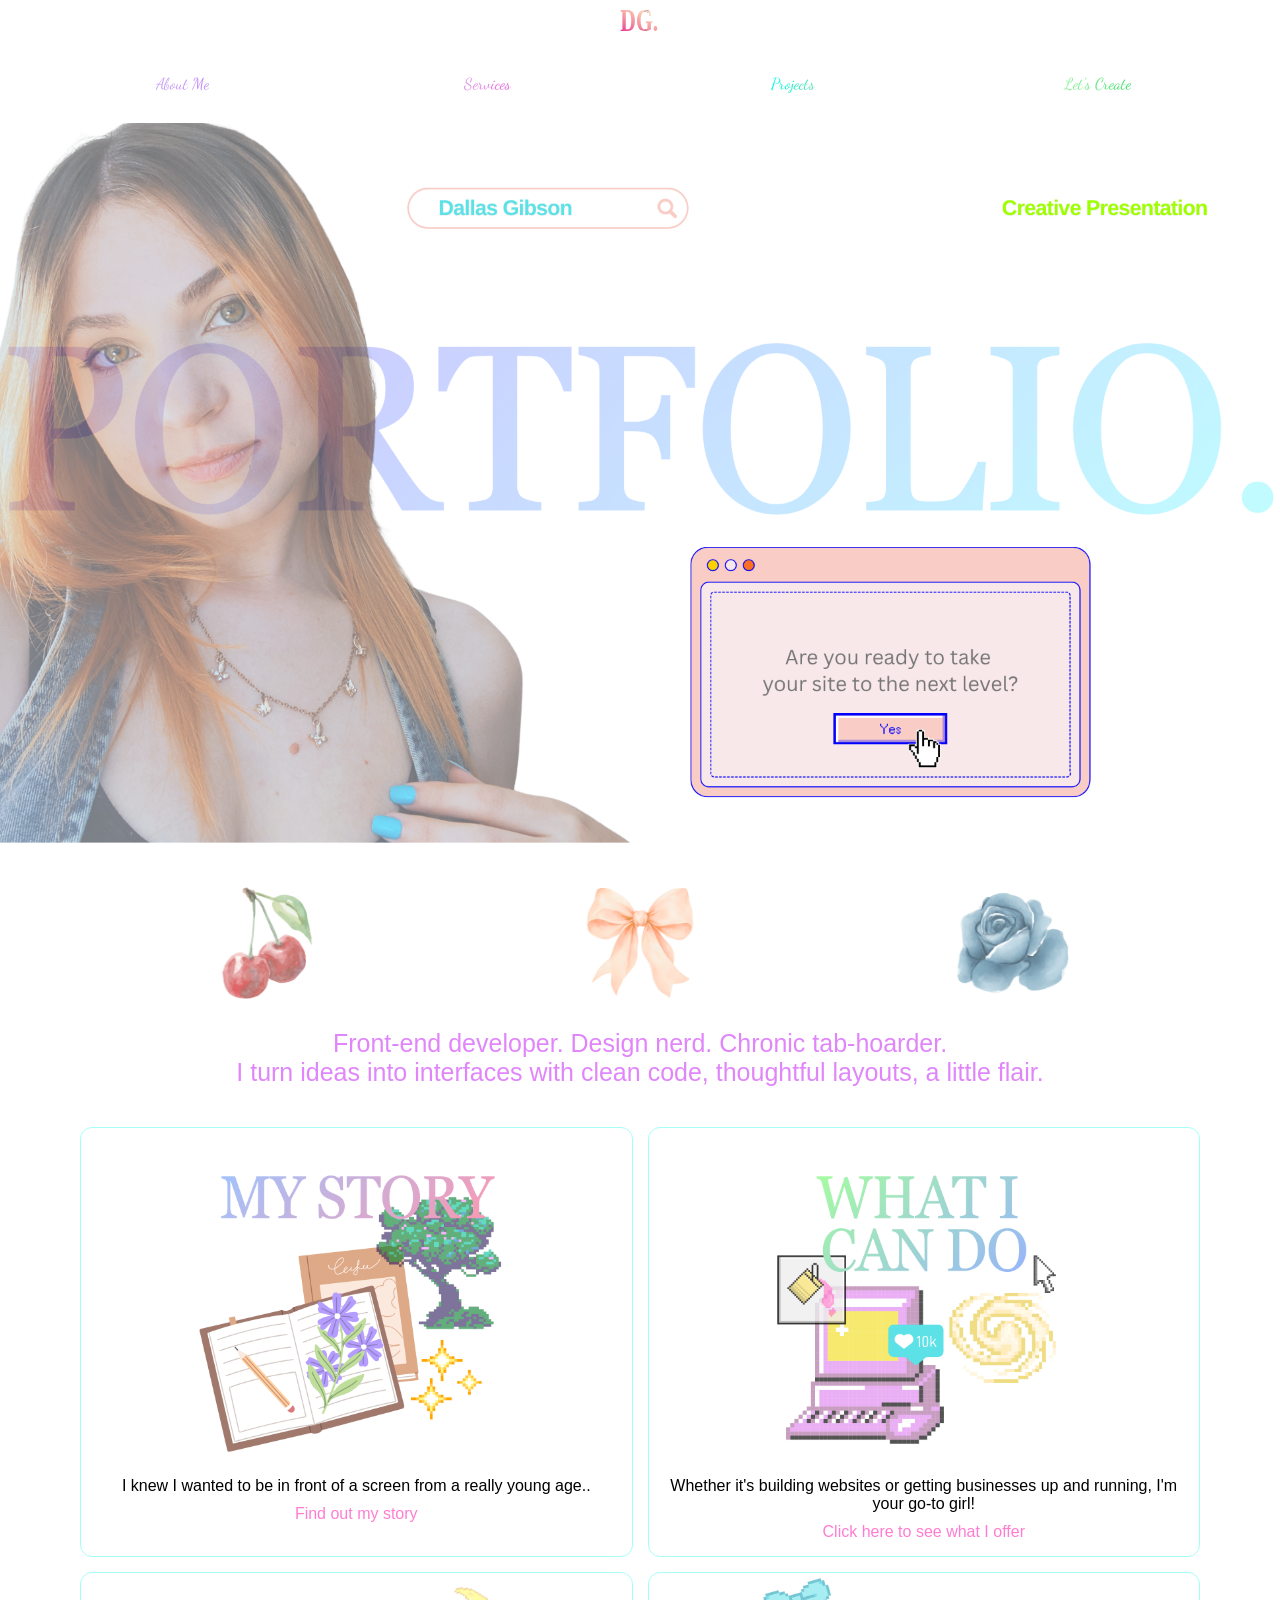
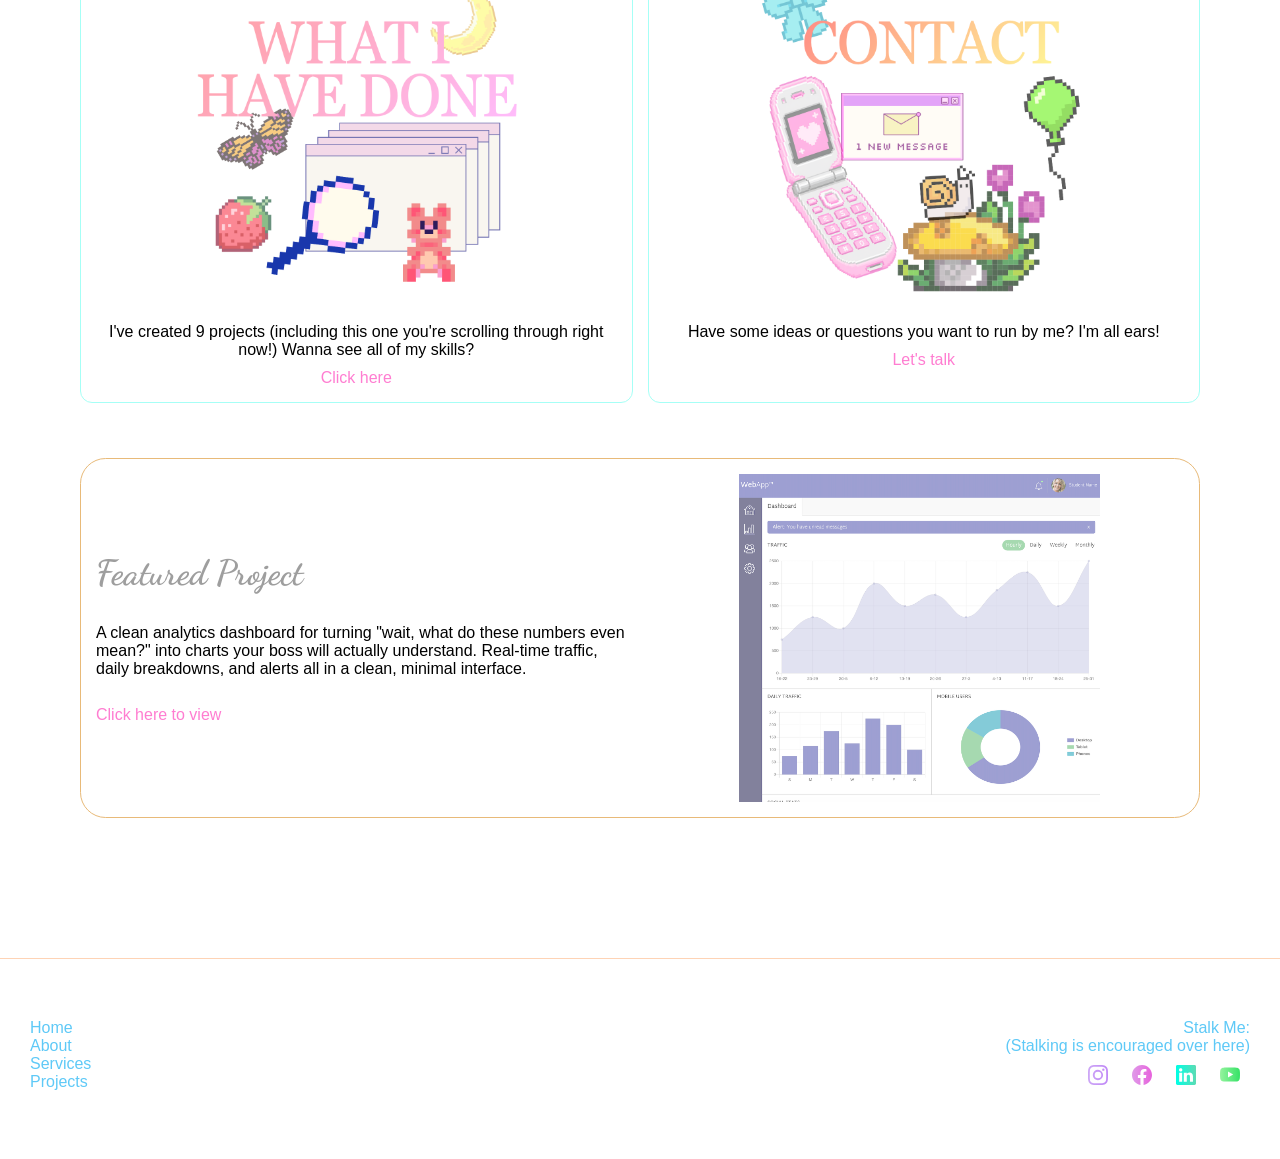
==== index.html @ fd7045f1 "Put footer tags inside body tags." ====
<!-- Website URL: https://dallyq.github.io/ -->


<!DOCTYPE html>
<html lang="en">
<head>
    <meta charset="UTF-8">
    <meta name="viewport" content="width=device-width, initial-scale=1.0">
    <link rel="stylesheet" href="css/styles.css">
    <style>
        @import url('https://fonts.googleapis.com/css2?family=Dancing+Script:wght@400..700&display=swap');
    </style>
    <title>Dally's Portfolio</title>
</head>

<body>
    <header>
        <div class="grid-container">
            <a href="/"><img src="images/DGlogo.svg" class="svg" height="40" alt="DG Logo"></a>
        </div>
        <nav>
            <ul>
                <li><a href="about.html" class="about navli">About Me</a></li>
                <li><a href="services.html" class="services navli">Services</a></li>
                <li><a href="projects.html" class="projects navli">Projects</a></li>
                <li><a href="contact.html" class="create">Let's Create</a></li>
            </ul>
        </nav>

        <img class="main-img" src="images/hero.png" alt="Hero image is of Dallas and large, bold letters saying 'Portfolio' with a fun and vintage early 2000s aesthetic.">
    </header>

    <div class="bio">
        <img class="cherries" src="images/cherries.png" alt="Pastel hand drawn image of cherries with leaf">
        <img class="bow" src="images/bow.png" alt="Pastel hand drawn orange bow tied">
        <img class="rose" src="images/rose.png" alt="Pastel hand drawn blue rose">
        <p class="bio-text">Front-end developer. Design nerd. Chronic tab-hoarder. 
            <br>I turn ideas into interfaces with clean code, thoughtful layouts, a little flair.</p>
    </div>

    <div class="homepage"> 

        <div class="my-story">
            <img src="images/story.png" alt="'My story' in bold letters with an open journal, pixelated tree and sparkles.">
            <p>I knew I wanted to be in front of a screen from a really young age..
            <br>
            <a href="about.html">Find out my story</a></p>
        </div>

        <div class="what-i-do">
            <img src="images/offers.png" alt="'What I can do' in bold letters with a vintage pink desktop computer with galaxy swirl.">
            <p>Whether it's building websites or getting businesses up and running, I'm your go-to girl! 
            <br>
            <a href="services.html">Click here to see what I offer</a></p>
        </div>

        <div class="what-i-did">
            <img src="images/assignments.png" alt="'What I have done' in bold letters with a butterfly, strawberry, teddybear, moon and magnifying glass creating a pastel aesthetic.">
            <p>I've created 9 projects (including this one you're scrolling through right now!) Wanna see all of my skills?
            <br>
            <a href="projects.html">Click here</a></p>
        </div>

        <div class="contact-me">
            <img src="images/chat.png" alt="'Contact' in bold letters with a Y2K cellphone, snail on a mushroom, blue bow and green balloon.">
            <p>Have some ideas or questions you want to run by me? I'm all ears!
            <br>
            <a href="contact.html">Let's talk</a></p>
        </div>

        <div class="featured">
            <h2>Featured Project</h2>
            <img src="images/seventh.png" alt="Screenshot of seventh project which represents a dashboard.">
            <p>A clean analytics dashboard for turning "wait, what do these numbers 
                even mean?" into charts your boss will actually understand. Real-time 
                traffic, daily breakdowns, and alerts all in a clean, minimal interface.
            <br>
            <br>
            <a href="https://dallyq.github.io/web_app_dashboard_p7/">Click here to view</a></p>
        </div>

    </div>

    <script src="js/script.js"></script>

<footer>
    <div class="bottom-left">
        <p><a href="/">Home</a></p>
        <p><a href="/about.html">About</a></p>
        <p><a href="/services.html">Services</a></p>
        <p><a href="/projects.html">Projects</a></p>
    </div>

    <div class="bottom-right">
        <p>Stalk Me:</p>
    <p>(Stalking is encouraged over here)</p>
    <a href="https://www.instagram.com/dallygibson" target="_blank">
        <svg xmlns="http://www.w3.org/2000/svg" width="20" height="20" class="bi bi-instagram" viewBox="0 0 16 16">
            <defs>
                <linearGradient id="instaGradient" x1="0%" y1="0%" x2="100%" y2="0%">
                    <stop offset="0%" stop-color="#cda7f6" />
                    <stop offset="100%" stop-color="#c088f7" />
                </linearGradient>
            </defs>
            <path fill="url(#instaGradient)" d="M8 0C5.829 0 5.556.01 4.703.048 3.85.088 3.269.222 2.76.42a3.9 3.9 0 0 0-1.417.923A3.9 3.9 0 0 0 .42 2.76C.222 3.268.087 3.85.048 4.7.01 5.555 0 5.827 0 8.001c0 2.172.01 2.444.048 3.297.04.852.174 1.433.372 1.942.205.526.478.972.923 1.417.444.445.89.719 1.416.923.51.198 1.09.333 1.942.372C5.555 15.99 5.827 16 8 16s2.444-.01 3.298-.048c.851-.04 1.434-.174 1.943-.372a3.9 3.9 0 0 0 1.416-.923c.445-.445.718-.891.923-1.417.197-.509.332-1.09.372-1.942C15.99 10.445 16 10.173 16 8s-.01-2.445-.048-3.299c-.04-.851-.175-1.433-.372-1.941a3.9 3.9 0 0 0-.923-1.417A3.9 3.9 0 0 0 13.24.42c-.51-.198-1.092-.333-1.943-.372C10.443.01 10.172 0 7.998 0zm-.717 1.442h.718c2.136 0 2.389.007 3.232.046.78.035 1.204.166 1.486.275.373.145.64.319.92.599s.453.546.598.92c.11.281.24.705.275 1.485.039.843.047 1.096.047 3.231s-.008 2.389-.047 3.232c-.035.78-.166 1.203-.275 1.485a2.5 2.5 0 0 1-.599.919c-.28.28-.546.453-.92.598-.28.11-.704.24-1.485.276-.843.038-1.096.047-3.232.047s-2.39-.009-3.233-.047c-.78-.036-1.203-.166-1.485-.276a2.5 2.5 0 0 1-.92-.598 2.5 2.5 0 0 1-.6-.92c-.109-.281-.24-.705-.275-1.485-.038-.843-.046-1.096-.046-3.233s.008-2.388.046-3.231c.036-.78.166-1.204.276-1.486.145-.373.319-.64.599-.92s.546-.453.92-.598c.282-.11.705-.24 1.485-.276.738-.034 1.024-.044 2.515-.045zm4.988 1.328a.96.96 0 1 0 0 1.92.96.96 0 0 0 0-1.92m-4.27 1.122a4.109 4.109 0 1 0 0 8.217 4.109 4.109 0 0 0 0-8.217m0 1.441a2.667 2.667 0 1 1 0 5.334 2.667 2.667 0 0 1 0-5.334"/>
        </svg>
    </a>
    <a href="https://www.facebook.com/dallygibson8/" target="_blank">
        <svg xmlns="http://www.w3.org/2000/svg" width="20" height="20" class="bi bi-facebook" viewBox="0 0 16 16">
            <defs>
                <linearGradient id="fbGradient" x1="0%" y1="0%" x2="100%" y2="0%">
                    <stop offset="0%" stop-color="#df9be9" />
                    <stop offset="100%" stop-color="#e762dc" />
                </linearGradient>
            </defs>
            <path fill="url(#fbGradient)" d="M16 8.049c0-4.446-3.582-8.05-8-8.05C3.58 0-.002 3.603-.002 8.05c0 4.017 2.926 7.347 6.75 7.951v-5.625h-2.03V8.05H6.75V6.275c0-2.017 1.195-3.131 3.022-3.131.876 0 1.791.157 1.791.157v1.98h-1.009c-.993 0-1.303.621-1.303 1.258v1.51h2.218l-.354 2.326H9.25V16c3.824-.604 6.75-3.934 6.75-7.951"/>
        </svg>
    </a>
    <a href="https://www.linkedin.com/in/dallas-gibson-01b901161/" target="_blank">
        <svg xmlns="http://www.w3.org/2000/svg" width="20" height="20" class="bi bi-linkedin" viewBox="0 0 16 16">
            <defs>
                <linearGradient id="liGradient" x1="0%" y1="0%" x2="100%" y2="0%">
                    <stop offset="0%" stop-color="#00ffe5" />
                    <stop offset="100%" stop-color="#5ddbb3" />
                </linearGradient>
            </defs>
            <path fill="url(#liGradient)" d="M0 1.146C0 .513.526 0 1.175 0h13.65C15.474 0 16 .513 16 1.146v13.708c0 .633-.526 1.146-1.175 1.146H1.175C.526 16 0 15.487 0 14.854zm4.943 12.248V6.169H2.542v7.225zm-1.2-8.212c.837 0 1.358-.554 1.358-1.248-.015-.709-.52-1.248-1.342-1.248S2.4 3.226 2.4 3.934c0 .694.521 1.248 1.327 1.248zm4.908 8.212V9.359c0-.216.016-.432.08-.586.173-.431.568-.878 1.232-.878.869 0 1.216.662 1.216 1.634v3.865h2.401V9.25c0-2.22-1.184-3.252-2.764-3.252-1.274 0-1.845.7-2.165 1.193v.025h-.016l.016-.025V6.169h-2.4c.03.678 0 7.225 0 7.225z"/>
        </svg>
    </a>
    <a href="http://youtube.com/@dallyirl" target="_blank">
        <svg xmlns="http://www.w3.org/2000/svg" width="20" height="20" class="bi bi-youtube" viewBox="0 0 16 16">
            <defs>
                <linearGradient id="ytGradient" x1="0%" y1="0%" x2="100%" y2="0%">
                    <stop offset="0%" stop-color="#95f39e" />
                    <stop offset="100%" stop-color="#35e266" />
                </linearGradient>
            </defs>
            <path fill="url(#ytGradient)" d="M8.051 1.999h.089c.822.003 4.987.033 6.11.335a2.01 2.01 0 0 1 1.415 1.42c.101.38.172.883.22 1.402l.01.104.022.26.008.104c.065.914.073 1.77.074 1.957v.075c-.001.194-.01 1.108-.082 2.06l-.008.105-.009.104c-.05.572-.124 1.14-.235 1.558a2.01 2.01 0 0 1-1.415 1.42c-1.16.312-5.569.334-6.18.335h-.142c-.309 0-1.587-.006-2.927-.052l-.17-.006-.087-.004-.171-.007-.171-.007c-1.11-.049-2.167-.128-2.654-.26a2.01 2.01 0 0 1-1.415-1.419c-.111-.417-.185-.986-.235-1.558L.09 9.82l-.008-.104A31 31 0 0 1 0 7.68v-.123c.002-.215.01-.958.064-1.778l.007-.103.003-.052.008-.104.022-.26.01-.104c.048-.519.119-1.023.22-1.402a2.01 2.01 0 0 1 1.415-1.42c.487-.13 1.544-.21 2.654-.26l.17-.007.172-.006.086-.003.171-.007A100 100 0 0 1 7.858 2zM6.4 5.209v4.818l4.157-2.408z"/>
        </svg>
    </a>
    </div>
</footer>

</body>

</html>
---- css/styles.css ----
﻿*{box-sizing:border-box;margin:0;padding:0;cursor:crosshair}.main-img{width:100%}p{font-family:Arial, Helvetica, sans-serif}h2{font-family:"Dancing Script", cursive;font-size:35px;color:#9e9e9e}a{text-decoration:none;color:#ff7dd1}a:not(.navli):hover{color:#ffb8e6}.grid-container{display:grid;justify-content:center}nav{background-color:white;width:100%;padding:30px}@media (min-width: 481px) and (max-width: 1023px){nav{position:sticky;top:0;z-index:1000}}@media (max-width: 480px){nav{position:static;padding:0px}}nav ul{display:grid;grid-template-columns:repeat(4, 1fr);justify-items:center;align-items:center;list-style-type:none;font-family:'Snell Roundhand'}@media (max-width: 480px){nav ul{grid-template-columns:1fr}}.projects,.services,.about,.create{font-family:"Dancing Script", cursive;text-decoration:none;font-weight:400;display:inline-block;transform:scale(1);transition:transform 0.3s cubic-bezier(0.34, 1.56, 0.64, 1)}.projects:hover,.projects:hover,.projects:hover,.projects:hover,.services:hover,.services:hover,.services:hover,.services:hover,.about:hover,.about:hover,.about:hover,.about:hover,.create:hover,.create:hover,.create:hover,.create:hover{transform:scale(1.15)}.projects:active,.projects:active,.projects:active,.projects:active,.services:active,.services:active,.services:active,.services:active,.about:active,.about:active,.about:active,.about:active,.create:active,.create:active,.create:active,.create:active{transform:scale(0.95)}.about{background-image:linear-gradient(to right, #cda7f6, #c088f7);color:transparent;-webkit-background-clip:text;background-clip:text;-webkit-text-fill-color:transparent}.services{background-image:linear-gradient(to right, #df9be9, #e762dc);color:transparent;-webkit-background-clip:text;background-clip:text;-webkit-text-fill-color:transparent}.projects{background-image:linear-gradient(to right, #00ffe5, #5ddbb3);color:transparent;-webkit-background-clip:text;background-clip:text;-webkit-text-fill-color:transparent}.create{background-image:linear-gradient(to right, #95f39e, #35e266);color:transparent;-webkit-background-clip:text;background-clip:text;-webkit-text-fill-color:transparent}footer{margin-top:100px;border-top:solid 1px #fed3b5;padding-top:60px;padding-bottom:60px;padding-left:30px;padding-right:30px;display:grid;grid-template-columns:1fr 1fr}@media (max-width: 480px){footer{grid-template-columns:1fr;grid-template-rows:1fr}}.bottom-right{text-align:right}@media (max-width: 480px){.bottom-right{padding-top:10px;text-align:left}}.bottom-right svg{margin:10px}footer a,footer p{color:#5ec9f7}footer svg{display:inline-block;transform:scale(1);transition:transform 0.3s cubic-bezier(0.34, 1.56, 0.64, 1)}footer svg:hover{transform:scale(1.15)}footer svg:active{transform:scale(0.95)}.p-info{padding:40px}.pieces{max-width:1200px;margin-inline:auto;display:grid;grid-template-columns:repeat(auto-fit, minmax(220px, 1fr));grid-gap:15px;padding-inline:40px 40px;padding-top:15px}@media (max-width: 480px){.pieces{grid-template-columns:1fr}}@media (min-width: 1024px){.pieces{grid-template-columns:repeat(4, 1fr)}}.project-card{transition:transform 0.25s ease, box-shadow 0.25s ease;border:solid 0.5px #ccacff;border-radius:5%;padding:10px 10px;text-align:center;min-width:200px}.project-card:hover{transform:translateY(-8px);box-shadow:0 12px 24px rgba(0,0,0,0.15)}.project-card>:first-child{opacity:50%}.project-card img{width:70%}.project-card button{background-color:#efe4ff;border-radius:1vw;border:1px solid #fff;margin-top:5px;padding:6px;width:140px}.project-card h3{padding:10px 0}.grid-container4{max-width:1200px;margin-inline:auto;padding-top:60px;padding-left:40px;padding-right:40px;display:grid;align-items:center}@media (max-width: 480px){.grid-container4{grid-template-columns:1fr;grid-template-areas:"form" "response"}}@media (min-width: 481px) and (max-width: 1023px){.grid-container4{grid-template-columns:repeat(3, 1fr);grid-template-areas:"form form response" "form form response"}}@media (min-width: 1024px){.grid-container4{grid-template-columns:repeat(3, 1fr);grid-template-areas:"form form response" "form form response"}}#myForm{display:flex;flex-direction:column;grid-area:form}#myForm h2,#myForm p{text-align:center}#myForm p{padding-bottom:20px}#myForm input,#myForm label,#myForm textarea{margin-bottom:8px}#myForm button{background-color:#efe4ff;border-radius:1vw;border:1px solid #fff;margin-top:5px;padding:9px;transform:scale(1);transition:transform 0.3s cubic-bezier(0.34, 1.56, 0.64, 1)}#myForm button:hover{transform:scale(1.08)}#myForm button:active{transform:scale(0.95)}#myForm input[type="text"],#myForm input[type="email"],#myForm textarea{padding:8px;border:1px solid #7de6ca;border-radius:0.5vw}#myForm input[type="text"]:focus,#myForm input[type="email"]:focus,#myForm textarea:focus{outline:none}#message{height:120px}.response{grid-area:response;display:flex;justify-content:center}.response img{width:80%;opacity:70%}@media (max-width: 480px){.response img{padding-top:30px;width:50%}}textarea{font-family:inherit;font-size:inherit}textarea::placeholder{padding-left:5px;font-family:"Dancing Script", cursive;color:#f0d0b5;font-size:150%}.bio,.homepage,.featured{max-width:1200px;margin-inline:auto}@media (max-width: 480px){body{min-width:330px}}.cherries{grid-area:cherries}.bow{grid-area:bow}.rose{grid-area:rose}.bio-text{grid-area:bio}.bio{display:grid;padding:40px;text-align:center;color:#e186fa}.bio img{justify-self:center;width:30%;opacity:70%}.bio p{padding-top:30px}@media (min-width: 1024px){.bio p{font-size:25px}}@media (max-width: 480px){.bio{grid-template-columns:1fr;grid-template-areas:"cherries" "bio" "bow"}.bio .rose{display:none}.bio .bow{padding-top:30px}.bio img{width:20%}}@media (min-width: 481px) and (max-width: 1023px){.bio{grid-template-columns:repeat(3, 1fr);grid-template-areas:"cherries bow rose" "bio bio bio"}}@media (min-width: 1024px){.bio{grid-template-columns:repeat(3, 1fr);grid-template-areas:"cherries bow rose" "bio bio bio"}}.homepage{padding:0 40px;display:grid;grid-gap:15px;padding-bottom:40px}.homepage a{display:inline-block;padding-top:10px}.homepage .my-story,.homepage .what-i-did,.homepage .what-i-do,.homepage .contact-me{flex-direction:column;align-items:center;text-align:center;border-radius:12px}@media (max-width: 480px){.homepage{padding-right:40px;padding-left:40px;grid-template-columns:1fr;grid-template-areas:"mystory" "whatido" "whatidid" "contactme" "fcontainer"}}@media (min-width: 481px) and (max-width: 1023px){.homepage{padding-right:40px;padding-left:40px;grid-template-columns:repeat(2, 1fr);grid-template-areas:"mystory whatido" "whatidid contactme" "fcontainer fcontainer"}}@media (min-width: 1024px){.homepage{grid-template-columns:repeat(2, 1fr);grid-template-areas:"mystory whatido" "whatidid contactme" "fcontainer fcontainer"}.homepage h2{align-items:flex-end}}.homepage img{width:60%}.my-story,.what-i-did,.what-i-do,.contact-me{border:1px #a6fff6 solid;border-radius:2vw}.my-story p,.what-i-did p,.what-i-do p,.contact-me p{margin:15px}.featured{grid-area:fcontainer}.featured h2{grid-area:featured}.featured img{grid-area:featuredimg;justify-self:center;align-self:center;padding:15px;width:70%;opacity:70%}.featured p{grid-area:featuredp;margin:15px}.featured{margin-top:40px;display:grid;border:1px #e8ba79 solid;border-radius:2vw}.featured h2{display:flex;justify-content:flex-start;align-items:flex-end;margin:15px}@media (max-width: 480px){.featured{text-align:center;grid-template-columns:1fr;grid-template-areas:"featured" "featuredimg" "featuredp"}.featured h2{justify-content:center;align-items:center}}@media (min-width: 481px) and (max-width: 1023px){.featured{grid-template-columns:1fr 1fr;grid-template-areas:"featured featuredimg" "featuredp featuredimg"}}@media (min-width: 1024px){.featured{grid-template-columns:1fr 1fr;grid-template-areas:"featured featuredimg" "featuredp featuredimg"}}.mail{margin:40px}.p-info,.mail{text-align:center}.primary p,.secondary p{color:#857e96}.primary,.secondary,.mail{padding:0 40px;max-width:1200px;margin-inline:auto}.primary{display:grid;align-items:start;align-items:stretch;justify-items:stretch}@media (max-width: 480px){.primary{grid-template-columns:1fr;grid-template-areas:"tw" "img" "a" "b" "c" "d" "e"}}@media (min-width: 481px) and (max-width: 1023px){.primary{grid-template-columns:1fr;grid-template-areas:"a" "b" "img" "c" "d" "e"}.primary img{padding:40px 0}}@media (min-width: 1024px){.primary{grid-template-columns:1fr 1fr;grid-template-areas:"a img" "b img" "c img" "d d" "e e"}}.a{grid-area:a}.b{grid-area:b}.c{grid-area:c}.d{grid-area:d}.e{grid-area:e}.hoverImageWrapper{position:relative;display:flex;grid-area:img}.f{padding:10px;justify-self:center;align-self:center;width:100%;height:auto;max-width:547px;object-fit:cover;border-radius:10px;max-width:100%;transition:filter 0.5s}@media (max-width: 480px){.f{padding:10px}}.hoverImageWrapper::after{content:"Iced coffee (with sprinkles) and a dream! ❤︎⁠";position:absolute;top:0;left:0;width:100%;height:100%;color:#ffffff;text-align:center;display:flex;justify-content:center;align-items:center;opacity:0;transition:opacity 0.5s;pointer-events:none}.hoverImageWrapper:hover .f{filter:blur(20px)}.hoverImageWrapper:hover::after{opacity:1}.connect{background-color:#00ffe5}.help,.testimonials{text-align:center;padding:40px 40px}.section1{grid-area:s1}.section2{grid-area:s2}.section3{grid-area:s3}.cta{grid-area:cta}.testimonial1{grid-area:t1}.testimonial2{grid-area:t2}.grid-container2,.grid-container3,.testimonials,.cta,.testimonial1,.testimonial2{max-width:1200px;margin-inline:auto}.grid-container2{display:grid;grid-gap:20px;padding:0 40px}.grid-container2 img{align-items:center;justify-content:center;justify-items:center;justify-self:center;opacity:70%}@media (max-width: 480px){.grid-container2{grid-template-columns:1fr;grid-template-areas:"s1" "s2" "s3"}}@media (min-width: 481px) and (max-width: 1023px){.grid-container2{grid-template-columns:1fr 1fr;grid-template-areas:"s1 s2" "s3 s3"}}@media (min-width: 1024px){.grid-container2{grid-template-columns:repeat(3, 1fr);grid-template-areas:"s1 s2 s3"}}.alchemist,.picasso,.canva{width:80%}.section1,.section2,.section3{transition:transform 0.25s ease, box-shadow 0.25s ease;border:solid 0.5px #ccacff;border-radius:2vw;padding:15px 15px;text-align:center;min-width:200px}.section1:hover,.section2:hover,.section3:hover{transform:translateY(-8px);box-shadow:0 12px 24px rgba(0,0,0,0.15)}.section1>:first-child,.section2>:first-child,.section3>:first-child{opacity:50%}.section1 img,.section2 img,.section3 img{max-width:220px;width:100%}h3{text-transform:uppercase;padding-bottom:5px;color:#bc77f5}.cta{margin-top:100px;text-align:center;padding:0 40px}.cta h2{font-size:1.5rem;color:#66d2dc}.cta img{width:20%;opacity:50%}.grid-container3{display:grid;grid-gap:20px;padding:0 40px}@media (max-width: 480px){.grid-container3{grid-template-columns:1fr;grid-template-areas:"t1" "t2"}}@media (min-width: 481px) and (max-width: 1023px){.grid-container3{grid-template-columns:1fr 1fr;grid-template-areas:"t1 t2"}}@media (min-width: 1024px){.grid-container3{grid-template-columns:1fr 1fr;grid-template-areas:"t1 t2"}}
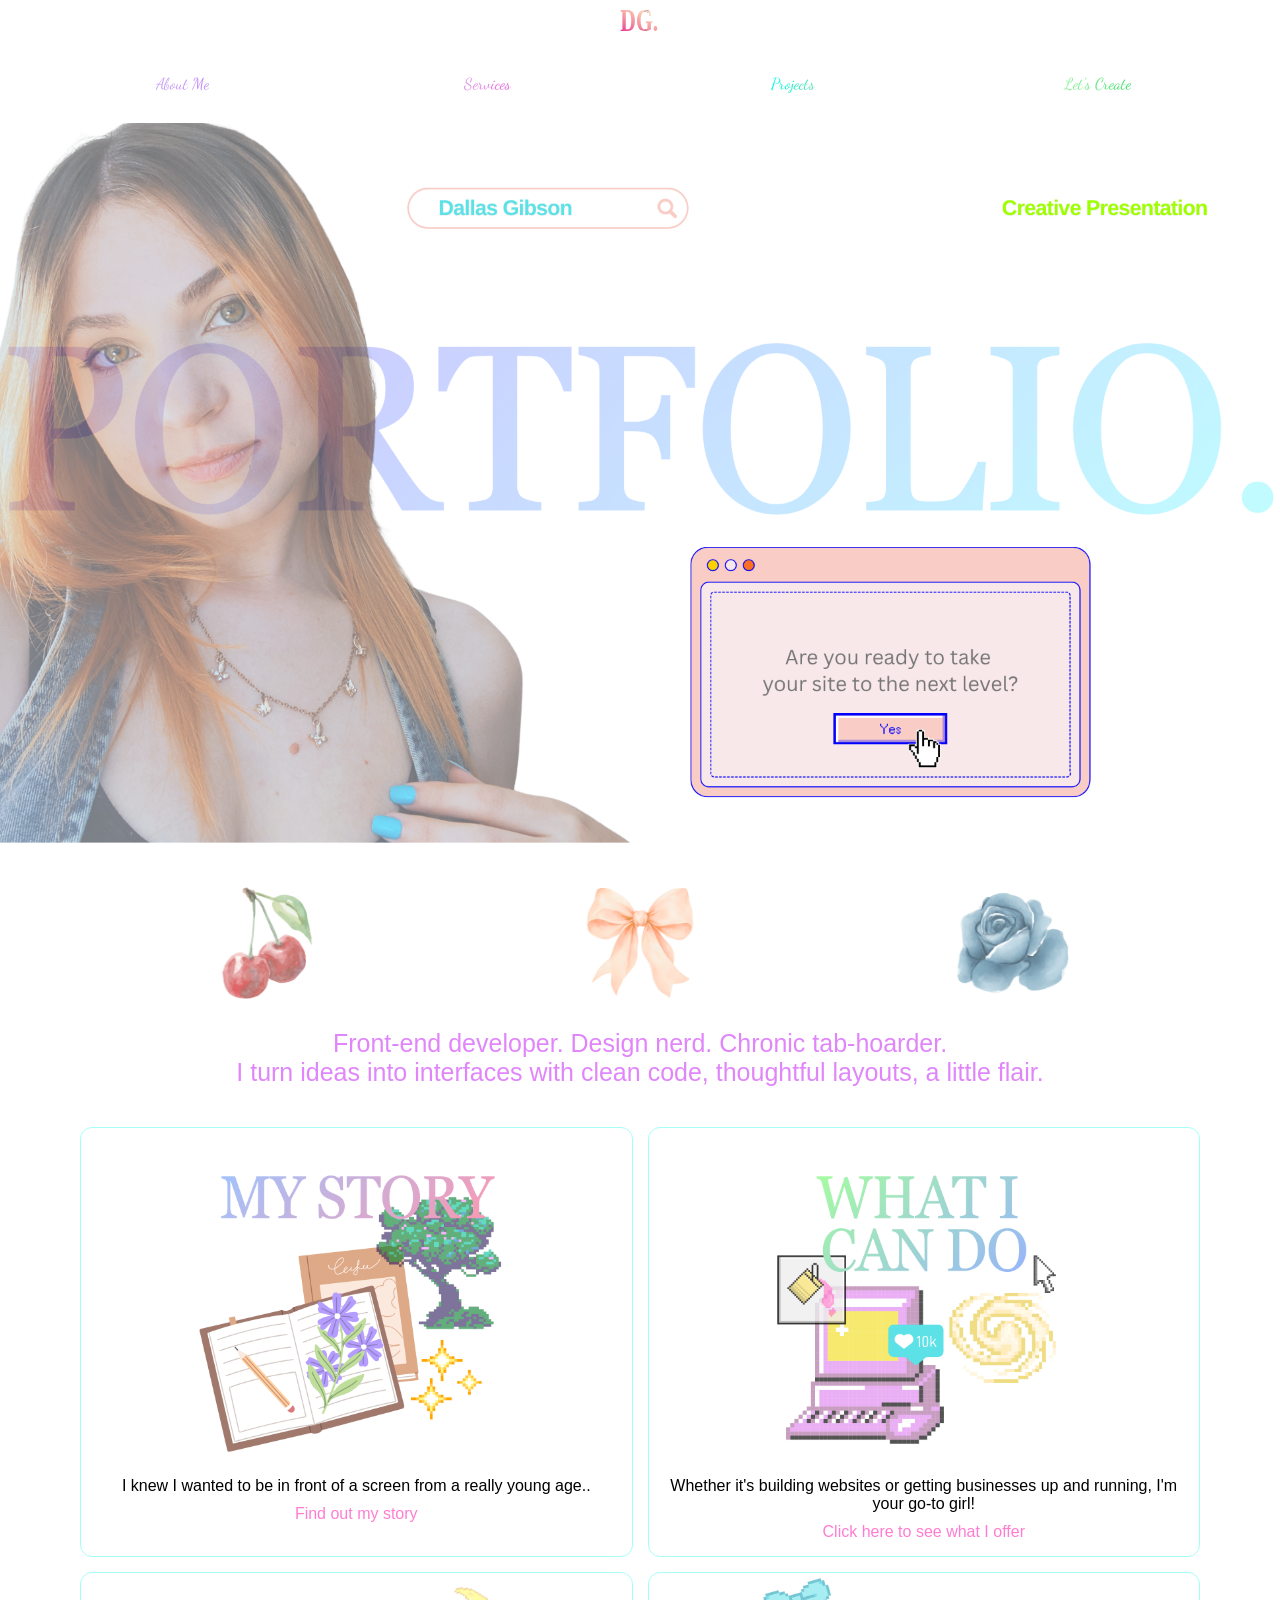
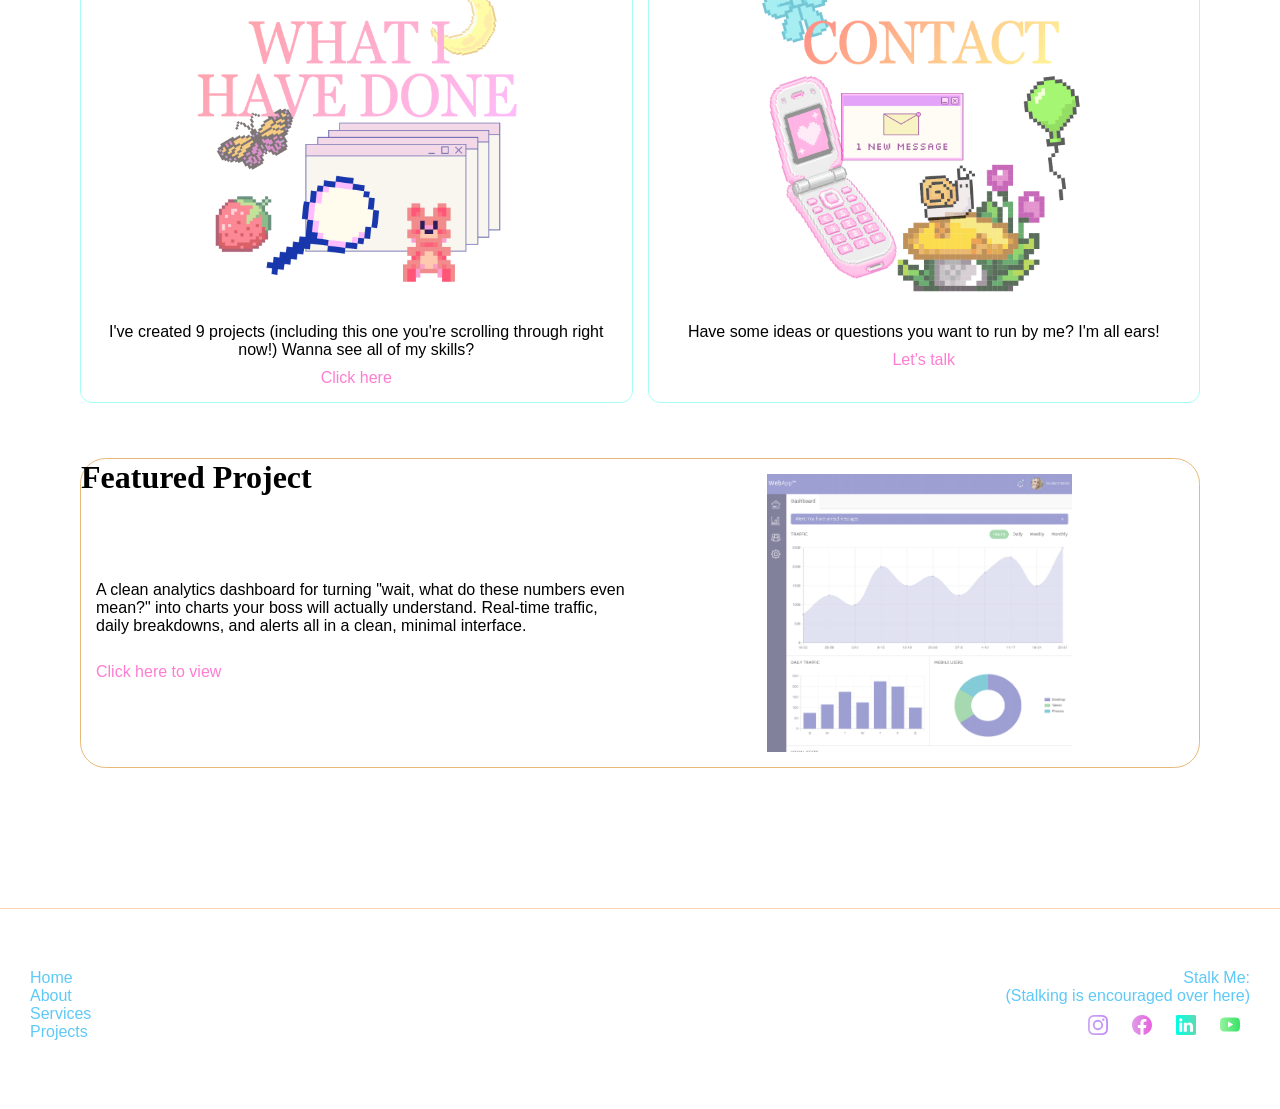
==== commit 2bd4b93a: "Changed all h2 elements to h1." ====
--- a/index.html
+++ b/index.html
@@ -20,10 +20,10 @@
         </div>
         <nav>
             <ul>
-                <li><a href="about.html" class="about navli">About Me</a></li>
-                <li><a href="services.html" class="services navli">Services</a></li>
-                <li><a href="projects.html" class="projects navli">Projects</a></li>
-                <li><a href="contact.html" class="create">Let's Create</a></li>
+                <li><a href="about.html" aria-label="Read more about me and my story" class="about navli">About Me</a></li>
+                <li><a href="services.html" aria-label="Read more about what services I can offer" class="services navli">Services</a></li>
+                <li><a href="projects.html" aria-label="Read more about the projects that I've completed" class="projects navli">Projects</a></li>
+                <li><a href="contact.html" aria-label="Read more about how to get in contact with me" class="create">Let's Create</a></li>
             </ul>
         </nav>
 
@@ -69,7 +69,7 @@
         </div>
 
         <div class="featured">
-            <h2>Featured Project</h2>
+            <h1>Featured Project</h1>
             <img src="images/seventh.png" alt="Screenshot of seventh project which represents a dashboard.">
             <p>A clean analytics dashboard for turning "wait, what do these numbers 
                 even mean?" into charts your boss will actually understand. Real-time 
@@ -85,16 +85,16 @@
 
 <footer>
     <div class="bottom-left">
-        <p><a href="/">Home</a></p>
-        <p><a href="/about.html">About</a></p>
-        <p><a href="/services.html">Services</a></p>
-        <p><a href="/projects.html">Projects</a></p>
+        <p><a href="/" aria-label="Read more on the homepage">Home</a></p>
+        <p><a href="/about.html" aria-label="Read more about my story">About</a></p>
+        <p><a href="/services.html" aria-label="Read more about the services I offer">Services</a></p>
+        <p><a href="/projects.html" aria-label="Read more about the projects I've created">Projects</a></p>
     </div>
 
     <div class="bottom-right">
         <p>Stalk Me:</p>
     <p>(Stalking is encouraged over here)</p>
-    <a href="https://www.instagram.com/dallygibson" target="_blank">
+    <a href="https://www.instagram.com/dallygibson" aria-label="View my Instagram profile" target="_blank">
         <svg xmlns="http://www.w3.org/2000/svg" width="20" height="20" class="bi bi-instagram" viewBox="0 0 16 16">
             <defs>
                 <linearGradient id="instaGradient" x1="0%" y1="0%" x2="100%" y2="0%">
@@ -105,7 +105,7 @@
             <path fill="url(#instaGradient)" d="M8 0C5.829 0 5.556.01 4.703.048 3.85.088 3.269.222 2.76.42a3.9 3.9 0 0 0-1.417.923A3.9 3.9 0 0 0 .42 2.76C.222 3.268.087 3.85.048 4.7.01 5.555 0 5.827 0 8.001c0 2.172.01 2.444.048 3.297.04.852.174 1.433.372 1.942.205.526.478.972.923 1.417.444.445.89.719 1.416.923.51.198 1.09.333 1.942.372C5.555 15.99 5.827 16 8 16s2.444-.01 3.298-.048c.851-.04 1.434-.174 1.943-.372a3.9 3.9 0 0 0 1.416-.923c.445-.445.718-.891.923-1.417.197-.509.332-1.09.372-1.942C15.99 10.445 16 10.173 16 8s-.01-2.445-.048-3.299c-.04-.851-.175-1.433-.372-1.941a3.9 3.9 0 0 0-.923-1.417A3.9 3.9 0 0 0 13.24.42c-.51-.198-1.092-.333-1.943-.372C10.443.01 10.172 0 7.998 0zm-.717 1.442h.718c2.136 0 2.389.007 3.232.046.78.035 1.204.166 1.486.275.373.145.64.319.92.599s.453.546.598.92c.11.281.24.705.275 1.485.039.843.047 1.096.047 3.231s-.008 2.389-.047 3.232c-.035.78-.166 1.203-.275 1.485a2.5 2.5 0 0 1-.599.919c-.28.28-.546.453-.92.598-.28.11-.704.24-1.485.276-.843.038-1.096.047-3.232.047s-2.39-.009-3.233-.047c-.78-.036-1.203-.166-1.485-.276a2.5 2.5 0 0 1-.92-.598 2.5 2.5 0 0 1-.6-.92c-.109-.281-.24-.705-.275-1.485-.038-.843-.046-1.096-.046-3.233s.008-2.388.046-3.231c.036-.78.166-1.204.276-1.486.145-.373.319-.64.599-.92s.546-.453.92-.598c.282-.11.705-.24 1.485-.276.738-.034 1.024-.044 2.515-.045zm4.988 1.328a.96.96 0 1 0 0 1.92.96.96 0 0 0 0-1.92m-4.27 1.122a4.109 4.109 0 1 0 0 8.217 4.109 4.109 0 0 0 0-8.217m0 1.441a2.667 2.667 0 1 1 0 5.334 2.667 2.667 0 0 1 0-5.334"/>
         </svg>
     </a>
-    <a href="https://www.facebook.com/dallygibson8/" target="_blank">
+    <a href="https://www.facebook.com/dallygibson8/" aria-label="View my Facebook profile" target="_blank">
         <svg xmlns="http://www.w3.org/2000/svg" width="20" height="20" class="bi bi-facebook" viewBox="0 0 16 16">
             <defs>
                 <linearGradient id="fbGradient" x1="0%" y1="0%" x2="100%" y2="0%">
@@ -116,7 +116,7 @@
             <path fill="url(#fbGradient)" d="M16 8.049c0-4.446-3.582-8.05-8-8.05C3.58 0-.002 3.603-.002 8.05c0 4.017 2.926 7.347 6.75 7.951v-5.625h-2.03V8.05H6.75V6.275c0-2.017 1.195-3.131 3.022-3.131.876 0 1.791.157 1.791.157v1.98h-1.009c-.993 0-1.303.621-1.303 1.258v1.51h2.218l-.354 2.326H9.25V16c3.824-.604 6.75-3.934 6.75-7.951"/>
         </svg>
     </a>
-    <a href="https://www.linkedin.com/in/dallas-gibson-01b901161/" target="_blank">
+    <a href="https://www.linkedin.com/in/dallas-gibson-01b901161/" aria-label="View my LinkedIn profile" target="_blank">
         <svg xmlns="http://www.w3.org/2000/svg" width="20" height="20" class="bi bi-linkedin" viewBox="0 0 16 16">
             <defs>
                 <linearGradient id="liGradient" x1="0%" y1="0%" x2="100%" y2="0%">
@@ -127,7 +127,7 @@
             <path fill="url(#liGradient)" d="M0 1.146C0 .513.526 0 1.175 0h13.65C15.474 0 16 .513 16 1.146v13.708c0 .633-.526 1.146-1.175 1.146H1.175C.526 16 0 15.487 0 14.854zm4.943 12.248V6.169H2.542v7.225zm-1.2-8.212c.837 0 1.358-.554 1.358-1.248-.015-.709-.52-1.248-1.342-1.248S2.4 3.226 2.4 3.934c0 .694.521 1.248 1.327 1.248zm4.908 8.212V9.359c0-.216.016-.432.08-.586.173-.431.568-.878 1.232-.878.869 0 1.216.662 1.216 1.634v3.865h2.401V9.25c0-2.22-1.184-3.252-2.764-3.252-1.274 0-1.845.7-2.165 1.193v.025h-.016l.016-.025V6.169h-2.4c.03.678 0 7.225 0 7.225z"/>
         </svg>
     </a>
-    <a href="http://youtube.com/@dallyirl" target="_blank">
+    <a href="http://youtube.com/@dallyirl" aria-label="View my YouTube page" target="_blank">
         <svg xmlns="http://www.w3.org/2000/svg" width="20" height="20" class="bi bi-youtube" viewBox="0 0 16 16">
             <defs>
                 <linearGradient id="ytGradient" x1="0%" y1="0%" x2="100%" y2="0%">
--- a/css/styles.css
+++ b/css/styles.css
@@ -1 +1 @@
-﻿*{box-sizing:border-box;margin:0;padding:0;cursor:crosshair}.main-img{width:100%}p{font-family:Arial, Helvetica, sans-serif}h2{font-family:"Dancing Script", cursive;font-size:35px;color:#9e9e9e}a{text-decoration:none;color:#ff7dd1}a:not(.navli):hover{color:#ffb8e6}.grid-container{display:grid;justify-content:center}nav{background-color:white;width:100%;padding:30px}@media (min-width: 481px) and (max-width: 1023px){nav{position:sticky;top:0;z-index:1000}}@media (max-width: 480px){nav{position:static;padding:0px}}nav ul{display:grid;grid-template-columns:repeat(4, 1fr);justify-items:center;align-items:center;list-style-type:none;font-family:'Snell Roundhand'}@media (max-width: 480px){nav ul{grid-template-columns:1fr}}.projects,.services,.about,.create{font-family:"Dancing Script", cursive;text-decoration:none;font-weight:400;display:inline-block;transform:scale(1);transition:transform 0.3s cubic-bezier(0.34, 1.56, 0.64, 1)}.projects:hover,.projects:hover,.projects:hover,.projects:hover,.services:hover,.services:hover,.services:hover,.services:hover,.about:hover,.about:hover,.about:hover,.about:hover,.create:hover,.create:hover,.create:hover,.create:hover{transform:scale(1.15)}.projects:active,.projects:active,.projects:active,.projects:active,.services:active,.services:active,.services:active,.services:active,.about:active,.about:active,.about:active,.about:active,.create:active,.create:active,.create:active,.create:active{transform:scale(0.95)}.about{background-image:linear-gradient(to right, #cda7f6, #c088f7);color:transparent;-webkit-background-clip:text;background-clip:text;-webkit-text-fill-color:transparent}.services{background-image:linear-gradient(to right, #df9be9, #e762dc);color:transparent;-webkit-background-clip:text;background-clip:text;-webkit-text-fill-color:transparent}.projects{background-image:linear-gradient(to right, #00ffe5, #5ddbb3);color:transparent;-webkit-background-clip:text;background-clip:text;-webkit-text-fill-color:transparent}.create{background-image:linear-gradient(to right, #95f39e, #35e266);color:transparent;-webkit-background-clip:text;background-clip:text;-webkit-text-fill-color:transparent}footer{margin-top:100px;border-top:solid 1px #fed3b5;padding-top:60px;padding-bottom:60px;padding-left:30px;padding-right:30px;display:grid;grid-template-columns:1fr 1fr}@media (max-width: 480px){footer{grid-template-columns:1fr;grid-template-rows:1fr}}.bottom-right{text-align:right}@media (max-width: 480px){.bottom-right{padding-top:10px;text-align:left}}.bottom-right svg{margin:10px}footer a,footer p{color:#5ec9f7}footer svg{display:inline-block;transform:scale(1);transition:transform 0.3s cubic-bezier(0.34, 1.56, 0.64, 1)}footer svg:hover{transform:scale(1.15)}footer svg:active{transform:scale(0.95)}.p-info{padding:40px}.pieces{max-width:1200px;margin-inline:auto;display:grid;grid-template-columns:repeat(auto-fit, minmax(220px, 1fr));grid-gap:15px;padding-inline:40px 40px;padding-top:15px}@media (max-width: 480px){.pieces{grid-template-columns:1fr}}@media (min-width: 1024px){.pieces{grid-template-columns:repeat(4, 1fr)}}.project-card{transition:transform 0.25s ease, box-shadow 0.25s ease;border:solid 0.5px #ccacff;border-radius:5%;padding:10px 10px;text-align:center;min-width:200px}.project-card:hover{transform:translateY(-8px);box-shadow:0 12px 24px rgba(0,0,0,0.15)}.project-card>:first-child{opacity:50%}.project-card img{width:70%}.project-card button{background-color:#efe4ff;border-radius:1vw;border:1px solid #fff;margin-top:5px;padding:6px;width:140px}.project-card h3{padding:10px 0}.grid-container4{max-width:1200px;margin-inline:auto;padding-top:60px;padding-left:40px;padding-right:40px;display:grid;align-items:center}@media (max-width: 480px){.grid-container4{grid-template-columns:1fr;grid-template-areas:"form" "response"}}@media (min-width: 481px) and (max-width: 1023px){.grid-container4{grid-template-columns:repeat(3, 1fr);grid-template-areas:"form form response" "form form response"}}@media (min-width: 1024px){.grid-container4{grid-template-columns:repeat(3, 1fr);grid-template-areas:"form form response" "form form response"}}#myForm{display:flex;flex-direction:column;grid-area:form}#myForm h2,#myForm p{text-align:center}#myForm p{padding-bottom:20px}#myForm input,#myForm label,#myForm textarea{margin-bottom:8px}#myForm button{background-color:#efe4ff;border-radius:1vw;border:1px solid #fff;margin-top:5px;padding:9px;transform:scale(1);transition:transform 0.3s cubic-bezier(0.34, 1.56, 0.64, 1)}#myForm button:hover{transform:scale(1.08)}#myForm button:active{transform:scale(0.95)}#myForm input[type="text"],#myForm input[type="email"],#myForm textarea{padding:8px;border:1px solid #7de6ca;border-radius:0.5vw}#myForm input[type="text"]:focus,#myForm input[type="email"]:focus,#myForm textarea:focus{outline:none}#message{height:120px}.response{grid-area:response;display:flex;justify-content:center}.response img{width:80%;opacity:70%}@media (max-width: 480px){.response img{padding-top:30px;width:50%}}textarea{font-family:inherit;font-size:inherit}textarea::placeholder{padding-left:5px;font-family:"Dancing Script", cursive;color:#f0d0b5;font-size:150%}.bio,.homepage,.featured{max-width:1200px;margin-inline:auto}@media (max-width: 480px){body{min-width:330px}}.cherries{grid-area:cherries}.bow{grid-area:bow}.rose{grid-area:rose}.bio-text{grid-area:bio}.bio{display:grid;padding:40px;text-align:center;color:#e186fa}.bio img{justify-self:center;width:30%;opacity:70%}.bio p{padding-top:30px}@media (min-width: 1024px){.bio p{font-size:25px}}@media (max-width: 480px){.bio{grid-template-columns:1fr;grid-template-areas:"cherries" "bio" "bow"}.bio .rose{display:none}.bio .bow{padding-top:30px}.bio img{width:20%}}@media (min-width: 481px) and (max-width: 1023px){.bio{grid-template-columns:repeat(3, 1fr);grid-template-areas:"cherries bow rose" "bio bio bio"}}@media (min-width: 1024px){.bio{grid-template-columns:repeat(3, 1fr);grid-template-areas:"cherries bow rose" "bio bio bio"}}.homepage{padding:0 40px;display:grid;grid-gap:15px;padding-bottom:40px}.homepage a{display:inline-block;padding-top:10px}.homepage .my-story,.homepage .what-i-did,.homepage .what-i-do,.homepage .contact-me{flex-direction:column;align-items:center;text-align:center;border-radius:12px}@media (max-width: 480px){.homepage{padding-right:40px;padding-left:40px;grid-template-columns:1fr;grid-template-areas:"mystory" "whatido" "whatidid" "contactme" "fcontainer"}}@media (min-width: 481px) and (max-width: 1023px){.homepage{padding-right:40px;padding-left:40px;grid-template-columns:repeat(2, 1fr);grid-template-areas:"mystory whatido" "whatidid contactme" "fcontainer fcontainer"}}@media (min-width: 1024px){.homepage{grid-template-columns:repeat(2, 1fr);grid-template-areas:"mystory whatido" "whatidid contactme" "fcontainer fcontainer"}.homepage h2{align-items:flex-end}}.homepage img{width:60%}.my-story,.what-i-did,.what-i-do,.contact-me{border:1px #a6fff6 solid;border-radius:2vw}.my-story p,.what-i-did p,.what-i-do p,.contact-me p{margin:15px}.featured{grid-area:fcontainer}.featured h2{grid-area:featured}.featured img{grid-area:featuredimg;justify-self:center;align-self:center;padding:15px;width:70%;opacity:70%}.featured p{grid-area:featuredp;margin:15px}.featured{margin-top:40px;display:grid;border:1px #e8ba79 solid;border-radius:2vw}.featured h2{display:flex;justify-content:flex-start;align-items:flex-end;margin:15px}@media (max-width: 480px){.featured{text-align:center;grid-template-columns:1fr;grid-template-areas:"featured" "featuredimg" "featuredp"}.featured h2{justify-content:center;align-items:center}}@media (min-width: 481px) and (max-width: 1023px){.featured{grid-template-columns:1fr 1fr;grid-template-areas:"featured featuredimg" "featuredp featuredimg"}}@media (min-width: 1024px){.featured{grid-template-columns:1fr 1fr;grid-template-areas:"featured featuredimg" "featuredp featuredimg"}}.mail{margin:40px}.p-info,.mail{text-align:center}.primary p,.secondary p{color:#857e96}.primary,.secondary,.mail{padding:0 40px;max-width:1200px;margin-inline:auto}.primary{display:grid;align-items:start;align-items:stretch;justify-items:stretch}@media (max-width: 480px){.primary{grid-template-columns:1fr;grid-template-areas:"tw" "img" "a" "b" "c" "d" "e"}}@media (min-width: 481px) and (max-width: 1023px){.primary{grid-template-columns:1fr;grid-template-areas:"a" "b" "img" "c" "d" "e"}.primary img{padding:40px 0}}@media (min-width: 1024px){.primary{grid-template-columns:1fr 1fr;grid-template-areas:"a img" "b img" "c img" "d d" "e e"}}.a{grid-area:a}.b{grid-area:b}.c{grid-area:c}.d{grid-area:d}.e{grid-area:e}.hoverImageWrapper{position:relative;display:flex;grid-area:img}.f{padding:10px;justify-self:center;align-self:center;width:100%;height:auto;max-width:547px;object-fit:cover;border-radius:10px;max-width:100%;transition:filter 0.5s}@media (max-width: 480px){.f{padding:10px}}.hoverImageWrapper::after{content:"Iced coffee (with sprinkles) and a dream! ❤︎⁠";position:absolute;top:0;left:0;width:100%;height:100%;color:#ffffff;text-align:center;display:flex;justify-content:center;align-items:center;opacity:0;transition:opacity 0.5s;pointer-events:none}.hoverImageWrapper:hover .f{filter:blur(20px)}.hoverImageWrapper:hover::after{opacity:1}.connect{background-color:#00ffe5}.help,.testimonials{text-align:center;padding:40px 40px}.section1{grid-area:s1}.section2{grid-area:s2}.section3{grid-area:s3}.cta{grid-area:cta}.testimonial1{grid-area:t1}.testimonial2{grid-area:t2}.grid-container2,.grid-container3,.testimonials,.cta,.testimonial1,.testimonial2{max-width:1200px;margin-inline:auto}.grid-container2{display:grid;grid-gap:20px;padding:0 40px}.grid-container2 img{align-items:center;justify-content:center;justify-items:center;justify-self:center;opacity:70%}@media (max-width: 480px){.grid-container2{grid-template-columns:1fr;grid-template-areas:"s1" "s2" "s3"}}@media (min-width: 481px) and (max-width: 1023px){.grid-container2{grid-template-columns:1fr 1fr;grid-template-areas:"s1 s2" "s3 s3"}}@media (min-width: 1024px){.grid-container2{grid-template-columns:repeat(3, 1fr);grid-template-areas:"s1 s2 s3"}}.alchemist,.picasso,.canva{width:80%}.section1,.section2,.section3{transition:transform 0.25s ease, box-shadow 0.25s ease;border:solid 0.5px #ccacff;border-radius:2vw;padding:15px 15px;text-align:center;min-width:200px}.section1:hover,.section2:hover,.section3:hover{transform:translateY(-8px);box-shadow:0 12px 24px rgba(0,0,0,0.15)}.section1>:first-child,.section2>:first-child,.section3>:first-child{opacity:50%}.section1 img,.section2 img,.section3 img{max-width:220px;width:100%}h3{text-transform:uppercase;padding-bottom:5px;color:#bc77f5}.cta{margin-top:100px;text-align:center;padding:0 40px}.cta h2{font-size:1.5rem;color:#66d2dc}.cta img{width:20%;opacity:50%}.grid-container3{display:grid;grid-gap:20px;padding:0 40px}@media (max-width: 480px){.grid-container3{grid-template-columns:1fr;grid-template-areas:"t1" "t2"}}@media (min-width: 481px) and (max-width: 1023px){.grid-container3{grid-template-columns:1fr 1fr;grid-template-areas:"t1 t2"}}@media (min-width: 1024px){.grid-container3{grid-template-columns:1fr 1fr;grid-template-areas:"t1 t2"}}
+﻿*{box-sizing:border-box;margin:0;padding:0;cursor:crosshair}.main-img{width:100%}p{font-family:Arial, Helvetica, sans-serif}h2{font-family:"Dancing Script", cursive;font-size:35px;color:#9e9e9e}a{text-decoration:none;color:#ff7dd1}a:not(.navli):hover{color:#ffb8e6}.grid-container{display:grid;justify-content:center}nav{background-color:white;width:100%;padding:30px}@media (min-width: 481px) and (max-width: 1023px){nav{position:sticky;top:0;z-index:1000}}@media (max-width: 480px){nav{position:static;padding:0px}}nav ul{display:grid;grid-template-columns:repeat(4, 1fr);justify-items:center;align-items:center;list-style-type:none;font-family:'Snell Roundhand'}@media (max-width: 480px){nav ul{grid-template-columns:1fr}}.projects,.services,.about,.create{font-family:"Dancing Script", cursive;text-decoration:none;font-weight:400;display:inline-block;transform:scale(1);transition:transform 0.3s cubic-bezier(0.34, 1.56, 0.64, 1)}.projects:hover,.projects:hover,.projects:hover,.projects:hover,.services:hover,.services:hover,.services:hover,.services:hover,.about:hover,.about:hover,.about:hover,.about:hover,.create:hover,.create:hover,.create:hover,.create:hover{transform:scale(1.15)}.projects:active,.projects:active,.projects:active,.projects:active,.services:active,.services:active,.services:active,.services:active,.about:active,.about:active,.about:active,.about:active,.create:active,.create:active,.create:active,.create:active{transform:scale(0.95)}.about{background-image:linear-gradient(to right, #cda7f6, #c088f7);color:transparent;-webkit-background-clip:text;background-clip:text;-webkit-text-fill-color:transparent}.services{background-image:linear-gradient(to right, #df9be9, #e762dc);color:transparent;-webkit-background-clip:text;background-clip:text;-webkit-text-fill-color:transparent}.projects{background-image:linear-gradient(to right, #00ffe5, #5ddbb3);color:transparent;-webkit-background-clip:text;background-clip:text;-webkit-text-fill-color:transparent}.create{background-image:linear-gradient(to right, #95f39e, #35e266);color:transparent;-webkit-background-clip:text;background-clip:text;-webkit-text-fill-color:transparent}footer{margin-top:100px;border-top:solid 1px #fed3b5;padding-top:60px;padding-bottom:60px;padding-left:30px;padding-right:30px;display:grid;grid-template-columns:1fr 1fr}@media (max-width: 480px){footer{grid-template-columns:1fr;grid-template-rows:1fr}}.bottom-right{text-align:right}@media (max-width: 480px){.bottom-right{padding-top:10px;text-align:left}}.bottom-right svg{margin:10px}footer a,footer p{color:#5ec9f7}footer svg{display:inline-block;transform:scale(1);transition:transform 0.3s cubic-bezier(0.34, 1.56, 0.64, 1)}footer svg:hover{transform:scale(1.15)}footer svg:active{transform:scale(0.95)}.p-info{padding:40px}.pieces{max-width:1200px;margin-inline:auto;display:grid;grid-template-columns:repeat(auto-fit, minmax(220px, 1fr));grid-gap:15px;padding-inline:40px 40px;padding-top:15px}@media (max-width: 480px){.pieces{grid-template-columns:1fr}}@media (min-width: 1024px){.pieces{grid-template-columns:repeat(4, 1fr)}}.project-card{transition:transform 0.25s ease, box-shadow 0.25s ease;border:solid 0.5px #ccacff;border-radius:5%;padding:10px 10px;text-align:center;min-width:200px}.project-card:hover{transform:translateY(-8px);box-shadow:0 12px 24px rgba(0,0,0,0.15)}.project-card>:first-child{opacity:50%}.project-card img{width:70%}.project-card button{background-color:#efe4ff;border-radius:1vw;border:1px solid #fff;margin-top:5px;padding:6px;width:140px}.project-card h3{padding:10px 0}.grid-container4{max-width:1200px;margin-inline:auto;padding-top:60px;padding-left:40px;padding-right:40px;display:grid;align-items:center}@media (max-width: 480px){.grid-container4{grid-template-columns:1fr;grid-template-areas:"form" "response"}}@media (min-width: 481px) and (max-width: 1023px){.grid-container4{grid-template-columns:repeat(3, 1fr);grid-template-areas:"form form response" "form form response"}}@media (min-width: 1024px){.grid-container4{grid-template-columns:repeat(3, 1fr);grid-template-areas:"form form response" "form form response"}}#myForm{display:flex;flex-direction:column;grid-area:form}#myForm h2,#myForm p{text-align:center}#myForm p{padding-bottom:20px}#myForm input,#myForm label,#myForm textarea{margin-bottom:8px}#myForm button{background-color:#efe4ff;border-radius:1vw;border:1px solid #fff;margin-top:5px;padding:9px;transform:scale(1);transition:transform 0.3s cubic-bezier(0.34, 1.56, 0.64, 1)}#myForm button:hover{transform:scale(1.08)}#myForm button:active{transform:scale(0.95)}#myForm input[type="text"],#myForm input[type="email"],#myForm textarea{padding:8px;border:1px solid #7de6ca;border-radius:0.5vw}#myForm input[type="text"]:focus,#myForm input[type="email"]:focus,#myForm textarea:focus{outline:none}#message{height:120px}.response{grid-area:response;display:flex;justify-content:center}.response img{width:80%;opacity:70%}@media (max-width: 480px){.response img{padding-top:30px;width:50%}}textarea{font-family:inherit;font-size:inherit}textarea::placeholder{padding-left:5px;font-family:"Dancing Script", cursive;color:#f0d0b5;font-size:150%}.bio,.homepage,.featured{max-width:1200px;margin-inline:auto}@media (max-width: 480px){body{min-width:330px}}.cherries{grid-area:cherries}.bow{grid-area:bow}.rose{grid-area:rose}.bio-text{grid-area:bio}.bio{display:grid;padding:40px;text-align:center;color:#e186fa}.bio img{justify-self:center;width:30%;opacity:70%}.bio p{padding-top:30px}@media (min-width: 1024px){.bio p{font-size:25px}}@media (max-width: 480px){.bio{grid-template-columns:1fr;grid-template-areas:"cherries" "bio" "bow"}.bio .rose{display:none}.bio .bow{padding-top:30px}.bio img{width:20%}}@media (min-width: 481px) and (max-width: 1023px){.bio{grid-template-columns:repeat(3, 1fr);grid-template-areas:"cherries bow rose" "bio bio bio"}}@media (min-width: 1024px){.bio{grid-template-columns:repeat(3, 1fr);grid-template-areas:"cherries bow rose" "bio bio bio"}}.homepage{padding:0 40px;display:grid;grid-gap:15px;padding-bottom:40px}.homepage a{display:inline-block;padding-top:10px}.homepage .my-story,.homepage .what-i-did,.homepage .what-i-do,.homepage .contact-me{flex-direction:column;align-items:center;text-align:center;border-radius:12px}@media (max-width: 480px){.homepage{padding-right:40px;padding-left:40px;grid-template-columns:1fr;grid-template-areas:"mystory" "whatido" "whatidid" "contactme" "fcontainer"}}@media (min-width: 481px) and (max-width: 1023px){.homepage{padding-right:40px;padding-left:40px;grid-template-columns:repeat(2, 1fr);grid-template-areas:"mystory whatido" "whatidid contactme" "fcontainer fcontainer"}}@media (min-width: 1024px){.homepage{grid-template-columns:repeat(2, 1fr);grid-template-areas:"mystory whatido" "whatidid contactme" "fcontainer fcontainer"}.homepage h2{align-items:flex-end}}.homepage img{width:60%}.my-story,.what-i-did,.what-i-do,.contact-me{border:1px #a6fff6 solid;border-radius:2vw}.my-story p,.what-i-did p,.what-i-do p,.contact-me p{margin:15px}.featured{grid-area:fcontainer}.featured h2{grid-area:featured}.featured img{grid-area:featuredimg;justify-self:center;align-self:center;padding:15px;width:60%;opacity:70%}.featured p{grid-area:featuredp;margin:15px}.featured{margin-top:40px;display:grid;border:1px #e8ba79 solid;border-radius:2vw}.featured h2{display:flex;justify-content:flex-start;align-items:flex-end;margin:15px}@media (max-width: 480px){.featured{text-align:center;grid-template-columns:1fr;grid-template-areas:"featured" "featuredimg" "featuredp"}.featured h2{justify-content:center;align-items:center}}@media (min-width: 481px) and (max-width: 1023px){.featured{grid-template-columns:1fr 1fr;grid-template-areas:"featured featuredimg" "featuredp featuredimg"}}@media (min-width: 1024px){.featured{grid-template-columns:1fr 1fr;grid-template-areas:"featured featuredimg" "featuredp featuredimg"}}.mail{margin:40px}.p-info,.mail{text-align:center}.primary p,.secondary p{color:#857e96}.primary,.secondary,.mail{padding:0 40px;max-width:1200px;margin-inline:auto}.primary{display:grid;align-items:start;align-items:stretch;justify-items:stretch}@media (max-width: 480px){.primary{grid-template-columns:1fr;grid-template-areas:"tw" "img" "a" "b" "c" "d" "e"}}@media (min-width: 481px) and (max-width: 1023px){.primary{grid-template-columns:1fr;grid-template-areas:"a" "b" "img" "c" "d" "e"}.primary img{padding:40px 0}}@media (min-width: 1024px){.primary{grid-template-columns:1fr 1fr;grid-template-areas:"a img" "b img" "c img" "d d" "e e"}}.a{padding:10px 0;grid-area:a}.b{padding:10px 0;grid-area:b}.c{padding:10px 0;grid-area:c}.d{padding:10px 0;grid-area:d}.e{padding:10px 0;grid-area:e}.hoverImageWrapper{position:relative;display:flex;grid-area:img}.f{padding:10px;justify-self:center;align-self:center;width:100%;height:auto;max-width:547px;object-fit:cover;border-radius:10px;max-width:100%;transition:filter 0.5s}@media (max-width: 480px){.f{padding:10px}}.hoverImageWrapper::after{content:"Iced coffee (with sprinkles) and a dream! ❤︎⁠";position:absolute;top:0;left:0;width:100%;height:100%;color:#ffffff;text-align:center;display:flex;justify-content:center;align-items:center;opacity:0;transition:opacity 0.5s;pointer-events:none}.hoverImageWrapper:hover .f{filter:blur(20px)}.hoverImageWrapper:hover::after{opacity:1}.connect{background-color:#00ffe5}.help,.testimonials{text-align:center;padding:40px 40px}.section1{grid-area:s1}.section2{grid-area:s2}.section3{grid-area:s3}.cta{grid-area:cta}.testimonial1{grid-area:t1}.testimonial2{grid-area:t2}.grid-container2,.grid-container3,.testimonials,.cta,.testimonial1,.testimonial2{max-width:1200px;margin-inline:auto}.grid-container2{display:grid;grid-gap:20px;padding:0 40px}.grid-container2 img{align-items:center;justify-content:center;justify-items:center;justify-self:center;opacity:70%}@media (max-width: 480px){.grid-container2{grid-template-columns:1fr;grid-template-areas:"s1" "s2" "s3"}}@media (min-width: 481px) and (max-width: 1023px){.grid-container2{grid-template-columns:1fr 1fr;grid-template-areas:"s1 s2" "s3 s3"}}@media (min-width: 1024px){.grid-container2{grid-template-columns:repeat(3, 1fr);grid-template-areas:"s1 s2 s3"}}.alchemist,.picasso,.canva{width:80%}.section1,.section2,.section3{transition:transform 0.25s ease, box-shadow 0.25s ease;border:solid 0.5px #ccacff;border-radius:2vw;padding:15px 15px;text-align:center;min-width:200px}.section1:hover,.section2:hover,.section3:hover{transform:translateY(-8px);box-shadow:0 12px 24px rgba(0,0,0,0.15)}.section1>:first-child,.section2>:first-child,.section3>:first-child{opacity:50%}.section1 img,.section2 img,.section3 img{max-width:220px;width:100%}h3{text-transform:uppercase;padding-bottom:5px;color:#bc77f5}.cta{margin-top:100px;text-align:center;padding:0 40px}.cta h2{font-size:1.5rem;color:#66d2dc}.cta img{width:20%;opacity:50%}.grid-container3{display:grid;grid-gap:20px;padding:0 40px}@media (max-width: 480px){.grid-container3{grid-template-columns:1fr;grid-template-areas:"t1" "t2"}}@media (min-width: 481px) and (max-width: 1023px){.grid-container3{grid-template-columns:1fr 1fr;grid-template-areas:"t1 t2"}}@media (min-width: 1024px){.grid-container3{grid-template-columns:1fr 1fr;grid-template-areas:"t1 t2"}}
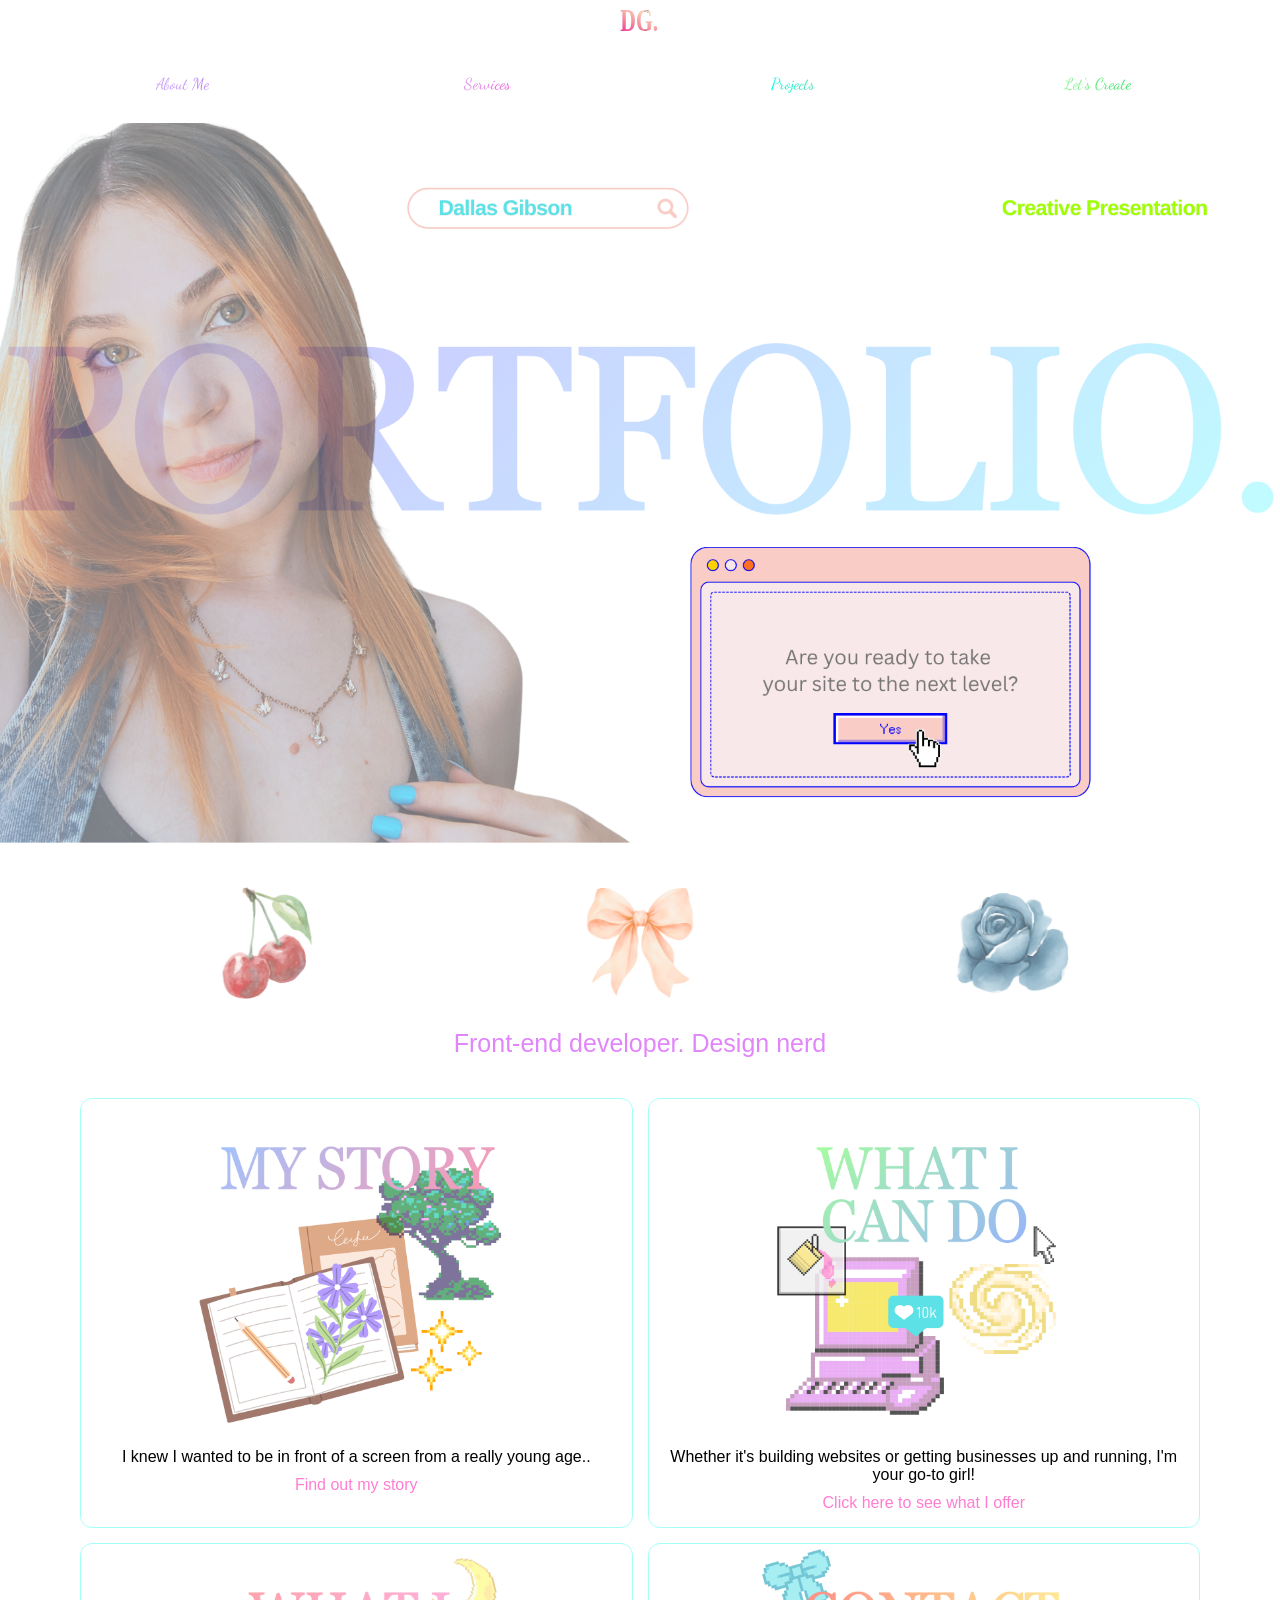
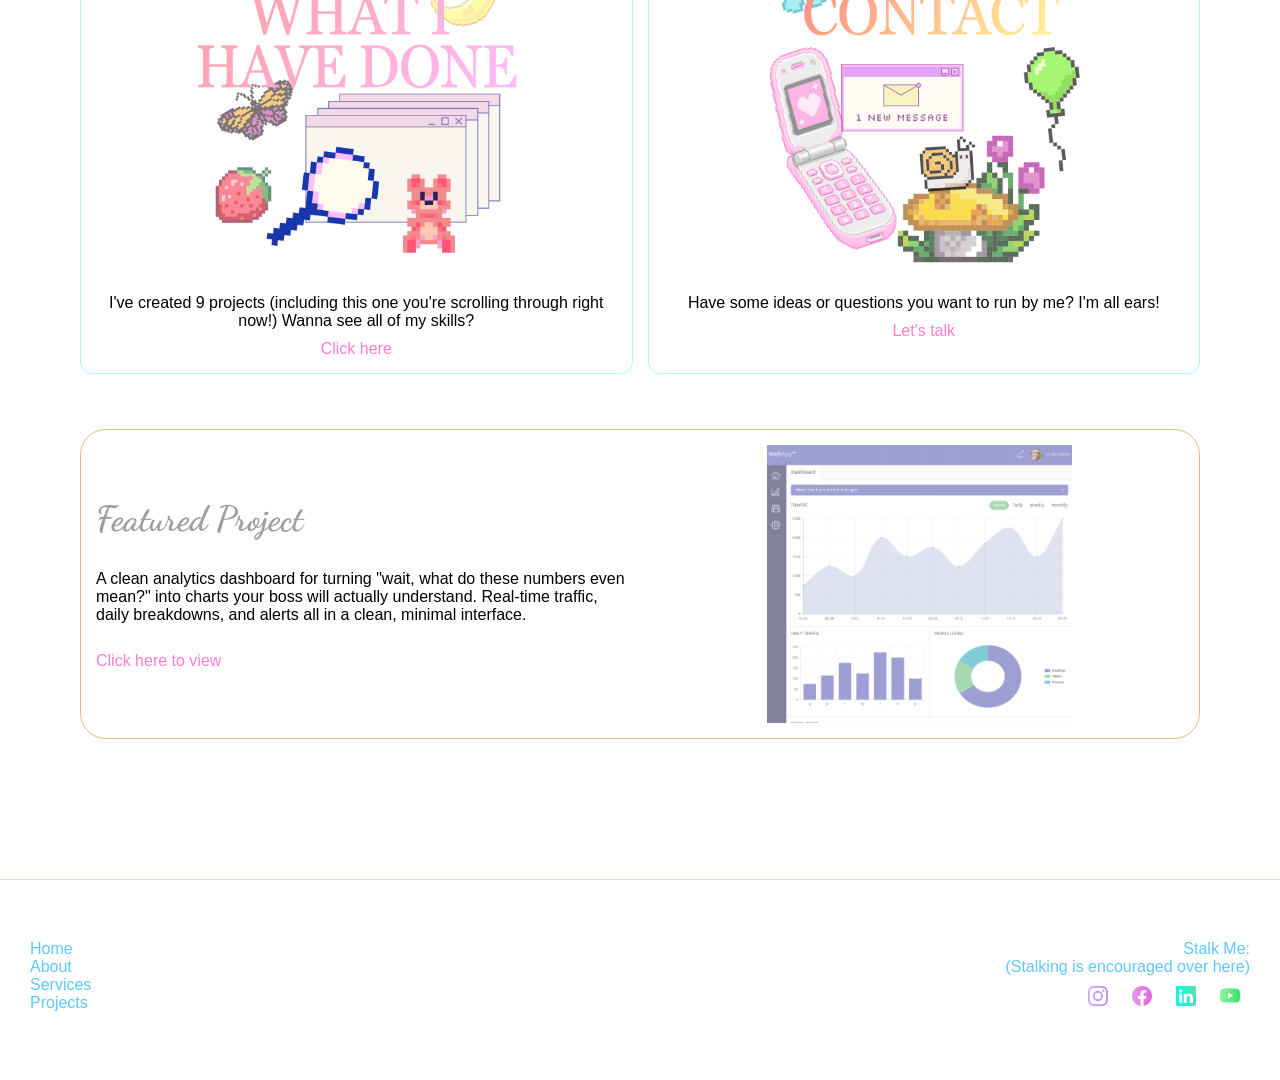
==== commit aba79bcc: "Made the paragraph shorter for the homepage typewriter effect." ====
--- a/index.html
+++ b/index.html
@@ -34,8 +34,7 @@
         <img class="cherries" src="images/cherries.png" alt="Pastel hand drawn image of cherries with leaf">
         <img class="bow" src="images/bow.png" alt="Pastel hand drawn orange bow tied">
         <img class="rose" src="images/rose.png" alt="Pastel hand drawn blue rose">
-        <p class="bio-text">Front-end developer. Design nerd. Chronic tab-hoarder. 
-            <br>I turn ideas into interfaces with clean code, thoughtful layouts, a little flair.</p>
+        <p class="bio-text">Front-end developer. Design nerd. Chronic tab-hoarder.</p>
     </div>
 
     <div class="homepage"> 
--- a/css/styles.css
+++ b/css/styles.css
@@ -1 +1 @@
-﻿*{box-sizing:border-box;margin:0;padding:0;cursor:crosshair}.main-img{width:100%}p{font-family:Arial, Helvetica, sans-serif}h2{font-family:"Dancing Script", cursive;font-size:35px;color:#9e9e9e}a{text-decoration:none;color:#ff7dd1}a:not(.navli):hover{color:#ffb8e6}.grid-container{display:grid;justify-content:center}nav{background-color:white;width:100%;padding:30px}@media (min-width: 481px) and (max-width: 1023px){nav{position:sticky;top:0;z-index:1000}}@media (max-width: 480px){nav{position:static;padding:0px}}nav ul{display:grid;grid-template-columns:repeat(4, 1fr);justify-items:center;align-items:center;list-style-type:none;font-family:'Snell Roundhand'}@media (max-width: 480px){nav ul{grid-template-columns:1fr}}.projects,.services,.about,.create{font-family:"Dancing Script", cursive;text-decoration:none;font-weight:400;display:inline-block;transform:scale(1);transition:transform 0.3s cubic-bezier(0.34, 1.56, 0.64, 1)}.projects:hover,.projects:hover,.projects:hover,.projects:hover,.services:hover,.services:hover,.services:hover,.services:hover,.about:hover,.about:hover,.about:hover,.about:hover,.create:hover,.create:hover,.create:hover,.create:hover{transform:scale(1.15)}.projects:active,.projects:active,.projects:active,.projects:active,.services:active,.services:active,.services:active,.services:active,.about:active,.about:active,.about:active,.about:active,.create:active,.create:active,.create:active,.create:active{transform:scale(0.95)}.about{background-image:linear-gradient(to right, #cda7f6, #c088f7);color:transparent;-webkit-background-clip:text;background-clip:text;-webkit-text-fill-color:transparent}.services{background-image:linear-gradient(to right, #df9be9, #e762dc);color:transparent;-webkit-background-clip:text;background-clip:text;-webkit-text-fill-color:transparent}.projects{background-image:linear-gradient(to right, #00ffe5, #5ddbb3);color:transparent;-webkit-background-clip:text;background-clip:text;-webkit-text-fill-color:transparent}.create{background-image:linear-gradient(to right, #95f39e, #35e266);color:transparent;-webkit-background-clip:text;background-clip:text;-webkit-text-fill-color:transparent}footer{margin-top:100px;border-top:solid 1px #fed3b5;padding-top:60px;padding-bottom:60px;padding-left:30px;padding-right:30px;display:grid;grid-template-columns:1fr 1fr}@media (max-width: 480px){footer{grid-template-columns:1fr;grid-template-rows:1fr}}.bottom-right{text-align:right}@media (max-width: 480px){.bottom-right{padding-top:10px;text-align:left}}.bottom-right svg{margin:10px}footer a,footer p{color:#5ec9f7}footer svg{display:inline-block;transform:scale(1);transition:transform 0.3s cubic-bezier(0.34, 1.56, 0.64, 1)}footer svg:hover{transform:scale(1.15)}footer svg:active{transform:scale(0.95)}.p-info{padding:40px}.pieces{max-width:1200px;margin-inline:auto;display:grid;grid-template-columns:repeat(auto-fit, minmax(220px, 1fr));grid-gap:15px;padding-inline:40px 40px;padding-top:15px}@media (max-width: 480px){.pieces{grid-template-columns:1fr}}@media (min-width: 1024px){.pieces{grid-template-columns:repeat(4, 1fr)}}.project-card{transition:transform 0.25s ease, box-shadow 0.25s ease;border:solid 0.5px #ccacff;border-radius:5%;padding:10px 10px;text-align:center;min-width:200px}.project-card:hover{transform:translateY(-8px);box-shadow:0 12px 24px rgba(0,0,0,0.15)}.project-card>:first-child{opacity:50%}.project-card img{width:70%}.project-card button{background-color:#efe4ff;border-radius:1vw;border:1px solid #fff;margin-top:5px;padding:6px;width:140px}.project-card h3{padding:10px 0}.grid-container4{max-width:1200px;margin-inline:auto;padding-top:60px;padding-left:40px;padding-right:40px;display:grid;align-items:center}@media (max-width: 480px){.grid-container4{grid-template-columns:1fr;grid-template-areas:"form" "response"}}@media (min-width: 481px) and (max-width: 1023px){.grid-container4{grid-template-columns:repeat(3, 1fr);grid-template-areas:"form form response" "form form response"}}@media (min-width: 1024px){.grid-container4{grid-template-columns:repeat(3, 1fr);grid-template-areas:"form form response" "form form response"}}#myForm{display:flex;flex-direction:column;grid-area:form}#myForm h2,#myForm p{text-align:center}#myForm p{padding-bottom:20px}#myForm input,#myForm label,#myForm textarea{margin-bottom:8px}#myForm button{background-color:#efe4ff;border-radius:1vw;border:1px solid #fff;margin-top:5px;padding:9px;transform:scale(1);transition:transform 0.3s cubic-bezier(0.34, 1.56, 0.64, 1)}#myForm button:hover{transform:scale(1.08)}#myForm button:active{transform:scale(0.95)}#myForm input[type="text"],#myForm input[type="email"],#myForm textarea{padding:8px;border:1px solid #7de6ca;border-radius:0.5vw}#myForm input[type="text"]:focus,#myForm input[type="email"]:focus,#myForm textarea:focus{outline:none}#message{height:120px}.response{grid-area:response;display:flex;justify-content:center}.response img{width:80%;opacity:70%}@media (max-width: 480px){.response img{padding-top:30px;width:50%}}textarea{font-family:inherit;font-size:inherit}textarea::placeholder{padding-left:5px;font-family:"Dancing Script", cursive;color:#f0d0b5;font-size:150%}.bio,.homepage,.featured{max-width:1200px;margin-inline:auto}@media (max-width: 480px){body{min-width:330px}}.cherries{grid-area:cherries}.bow{grid-area:bow}.rose{grid-area:rose}.bio-text{grid-area:bio}.bio{display:grid;padding:40px;text-align:center;color:#e186fa}.bio img{justify-self:center;width:30%;opacity:70%}.bio p{padding-top:30px}@media (min-width: 1024px){.bio p{font-size:25px}}@media (max-width: 480px){.bio{grid-template-columns:1fr;grid-template-areas:"cherries" "bio" "bow"}.bio .rose{display:none}.bio .bow{padding-top:30px}.bio img{width:20%}}@media (min-width: 481px) and (max-width: 1023px){.bio{grid-template-columns:repeat(3, 1fr);grid-template-areas:"cherries bow rose" "bio bio bio"}}@media (min-width: 1024px){.bio{grid-template-columns:repeat(3, 1fr);grid-template-areas:"cherries bow rose" "bio bio bio"}}.homepage{padding:0 40px;display:grid;grid-gap:15px;padding-bottom:40px}.homepage a{display:inline-block;padding-top:10px}.homepage .my-story,.homepage .what-i-did,.homepage .what-i-do,.homepage .contact-me{flex-direction:column;align-items:center;text-align:center;border-radius:12px}@media (max-width: 480px){.homepage{padding-right:40px;padding-left:40px;grid-template-columns:1fr;grid-template-areas:"mystory" "whatido" "whatidid" "contactme" "fcontainer"}}@media (min-width: 481px) and (max-width: 1023px){.homepage{padding-right:40px;padding-left:40px;grid-template-columns:repeat(2, 1fr);grid-template-areas:"mystory whatido" "whatidid contactme" "fcontainer fcontainer"}}@media (min-width: 1024px){.homepage{grid-template-columns:repeat(2, 1fr);grid-template-areas:"mystory whatido" "whatidid contactme" "fcontainer fcontainer"}.homepage h2{align-items:flex-end}}.homepage img{width:60%}.my-story,.what-i-did,.what-i-do,.contact-me{border:1px #a6fff6 solid;border-radius:2vw}.my-story p,.what-i-did p,.what-i-do p,.contact-me p{margin:15px}.featured{grid-area:fcontainer}.featured h2{grid-area:featured}.featured img{grid-area:featuredimg;justify-self:center;align-self:center;padding:15px;width:60%;opacity:70%}.featured p{grid-area:featuredp;margin:15px}.featured{margin-top:40px;display:grid;border:1px #e8ba79 solid;border-radius:2vw}.featured h2{display:flex;justify-content:flex-start;align-items:flex-end;margin:15px}@media (max-width: 480px){.featured{text-align:center;grid-template-columns:1fr;grid-template-areas:"featured" "featuredimg" "featuredp"}.featured h2{justify-content:center;align-items:center}}@media (min-width: 481px) and (max-width: 1023px){.featured{grid-template-columns:1fr 1fr;grid-template-areas:"featured featuredimg" "featuredp featuredimg"}}@media (min-width: 1024px){.featured{grid-template-columns:1fr 1fr;grid-template-areas:"featured featuredimg" "featuredp featuredimg"}}.mail{margin:40px}.p-info,.mail{text-align:center}.primary p,.secondary p{color:#857e96}.primary,.secondary,.mail{padding:0 40px;max-width:1200px;margin-inline:auto}.primary{display:grid;align-items:start;align-items:stretch;justify-items:stretch}@media (max-width: 480px){.primary{grid-template-columns:1fr;grid-template-areas:"tw" "img" "a" "b" "c" "d" "e"}}@media (min-width: 481px) and (max-width: 1023px){.primary{grid-template-columns:1fr;grid-template-areas:"a" "b" "img" "c" "d" "e"}.primary img{padding:40px 0}}@media (min-width: 1024px){.primary{grid-template-columns:1fr 1fr;grid-template-areas:"a img" "b img" "c img" "d d" "e e"}}.a{padding:10px 0;grid-area:a}.b{padding:10px 0;grid-area:b}.c{padding:10px 0;grid-area:c}.d{padding:10px 0;grid-area:d}.e{padding:10px 0;grid-area:e}.hoverImageWrapper{position:relative;display:flex;grid-area:img}.f{padding:10px;justify-self:center;align-self:center;width:100%;height:auto;max-width:547px;object-fit:cover;border-radius:10px;max-width:100%;transition:filter 0.5s}@media (max-width: 480px){.f{padding:10px}}.hoverImageWrapper::after{content:"Iced coffee (with sprinkles) and a dream! ❤︎⁠";position:absolute;top:0;left:0;width:100%;height:100%;color:#ffffff;text-align:center;display:flex;justify-content:center;align-items:center;opacity:0;transition:opacity 0.5s;pointer-events:none}.hoverImageWrapper:hover .f{filter:blur(20px)}.hoverImageWrapper:hover::after{opacity:1}.connect{background-color:#00ffe5}.help,.testimonials{text-align:center;padding:40px 40px}.section1{grid-area:s1}.section2{grid-area:s2}.section3{grid-area:s3}.cta{grid-area:cta}.testimonial1{grid-area:t1}.testimonial2{grid-area:t2}.grid-container2,.grid-container3,.testimonials,.cta,.testimonial1,.testimonial2{max-width:1200px;margin-inline:auto}.grid-container2{display:grid;grid-gap:20px;padding:0 40px}.grid-container2 img{align-items:center;justify-content:center;justify-items:center;justify-self:center;opacity:70%}@media (max-width: 480px){.grid-container2{grid-template-columns:1fr;grid-template-areas:"s1" "s2" "s3"}}@media (min-width: 481px) and (max-width: 1023px){.grid-container2{grid-template-columns:1fr 1fr;grid-template-areas:"s1 s2" "s3 s3"}}@media (min-width: 1024px){.grid-container2{grid-template-columns:repeat(3, 1fr);grid-template-areas:"s1 s2 s3"}}.alchemist,.picasso,.canva{width:80%}.section1,.section2,.section3{transition:transform 0.25s ease, box-shadow 0.25s ease;border:solid 0.5px #ccacff;border-radius:2vw;padding:15px 15px;text-align:center;min-width:200px}.section1:hover,.section2:hover,.section3:hover{transform:translateY(-8px);box-shadow:0 12px 24px rgba(0,0,0,0.15)}.section1>:first-child,.section2>:first-child,.section3>:first-child{opacity:50%}.section1 img,.section2 img,.section3 img{max-width:220px;width:100%}h3{text-transform:uppercase;padding-bottom:5px;color:#bc77f5}.cta{margin-top:100px;text-align:center;padding:0 40px}.cta h2{font-size:1.5rem;color:#66d2dc}.cta img{width:20%;opacity:50%}.grid-container3{display:grid;grid-gap:20px;padding:0 40px}@media (max-width: 480px){.grid-container3{grid-template-columns:1fr;grid-template-areas:"t1" "t2"}}@media (min-width: 481px) and (max-width: 1023px){.grid-container3{grid-template-columns:1fr 1fr;grid-template-areas:"t1 t2"}}@media (min-width: 1024px){.grid-container3{grid-template-columns:1fr 1fr;grid-template-areas:"t1 t2"}}
+﻿*{box-sizing:border-box;margin:0;padding:0;cursor:crosshair}.main-img{width:100%}p{font-family:Arial, Helvetica, sans-serif}h1{font-family:"Dancing Script", cursive;font-size:35px;color:#9e9e9e}a{text-decoration:none;color:#ff7dd1}a:not(.navli):hover{color:#ffb8e6}.grid-container{display:grid;justify-content:center}nav{background-color:white;width:100%;padding:30px}@media (min-width: 481px) and (max-width: 1023px){nav{position:sticky;top:0;z-index:1000}}@media (max-width: 480px){nav{position:static;padding:0px}}nav ul{display:grid;grid-template-columns:repeat(4, 1fr);justify-items:center;align-items:center;list-style-type:none;font-family:'Snell Roundhand'}@media (max-width: 480px){nav ul{grid-template-columns:1fr}}.projects,.services,.about,.create{font-family:"Dancing Script", cursive;text-decoration:none;font-weight:400;display:inline-block;transform:scale(1);transition:transform 0.3s cubic-bezier(0.34, 1.56, 0.64, 1)}.projects:hover,.projects:hover,.projects:hover,.projects:hover,.services:hover,.services:hover,.services:hover,.services:hover,.about:hover,.about:hover,.about:hover,.about:hover,.create:hover,.create:hover,.create:hover,.create:hover{transform:scale(1.15)}.projects:active,.projects:active,.projects:active,.projects:active,.services:active,.services:active,.services:active,.services:active,.about:active,.about:active,.about:active,.about:active,.create:active,.create:active,.create:active,.create:active{transform:scale(0.95)}.about{background-image:linear-gradient(to right, #cda7f6, #c088f7);color:transparent;-webkit-background-clip:text;background-clip:text;-webkit-text-fill-color:transparent}.services{background-image:linear-gradient(to right, #df9be9, #e762dc);color:transparent;-webkit-background-clip:text;background-clip:text;-webkit-text-fill-color:transparent}.projects{background-image:linear-gradient(to right, #00ffe5, #5ddbb3);color:transparent;-webkit-background-clip:text;background-clip:text;-webkit-text-fill-color:transparent}.create{background-image:linear-gradient(to right, #95f39e, #35e266);color:transparent;-webkit-background-clip:text;background-clip:text;-webkit-text-fill-color:transparent}footer{margin-top:100px;border-top:solid 1px #fed3b5;padding-top:60px;padding-bottom:60px;padding-left:30px;padding-right:30px;display:grid;grid-template-columns:1fr 1fr}@media (max-width: 480px){footer{grid-template-columns:1fr;grid-template-rows:1fr}}.bottom-right{text-align:right}@media (max-width: 480px){.bottom-right{padding-top:10px;text-align:left}}.bottom-right svg{margin:10px}footer a,footer p{color:#5ec9f7}footer svg{display:inline-block;transform:scale(1);transition:transform 0.3s cubic-bezier(0.34, 1.56, 0.64, 1)}footer svg:hover{transform:scale(1.15)}footer svg:active{transform:scale(0.95)}.p-info{padding:40px}.pieces{max-width:1200px;margin-inline:auto;display:grid;grid-template-columns:repeat(auto-fit, minmax(220px, 1fr));grid-gap:15px;padding-inline:40px 40px;padding-top:15px}@media (max-width: 480px){.pieces{grid-template-columns:1fr}}@media (min-width: 1024px){.pieces{grid-template-columns:repeat(4, 1fr)}}.project-card{transition:transform 0.25s ease, box-shadow 0.25s ease;border:solid 0.5px #ccacff;border-radius:5%;padding:10px 10px;text-align:center;min-width:200px}.project-card:hover{transform:translateY(-8px);box-shadow:0 12px 24px rgba(0,0,0,0.15)}.project-card>:first-child{opacity:50%}.project-card img{width:70%}.project-card button{background-color:#efe4ff;border-radius:1vw;border:1px solid #fff;margin-top:5px;padding:6px;width:140px}.project-card h2{padding:10px 0}.grid-container4{max-width:1200px;margin-inline:auto;padding-top:60px;padding-left:40px;padding-right:40px;display:grid;align-items:center}@media (max-width: 480px){.grid-container4{grid-template-columns:1fr;grid-template-areas:"form" "response"}}@media (min-width: 481px) and (max-width: 1023px){.grid-container4{grid-template-columns:repeat(3, 1fr);grid-template-areas:"form form response" "form form response"}}@media (min-width: 1024px){.grid-container4{grid-template-columns:repeat(3, 1fr);grid-template-areas:"form form response" "form form response"}}#myForm{display:flex;flex-direction:column;grid-area:form}#myForm h1,#myForm p{text-align:center}#myForm p{padding-bottom:20px}#myForm input,#myForm label,#myForm textarea{margin-bottom:8px}#myForm button{background-color:#efe4ff;border-radius:1vw;border:1px solid #fff;margin-top:5px;padding:9px;transform:scale(1);transition:transform 0.3s cubic-bezier(0.34, 1.56, 0.64, 1)}#myForm button:hover{transform:scale(1.08)}#myForm button:active{transform:scale(0.95)}#myForm input[type="text"],#myForm input[type="email"],#myForm textarea{padding:8px;border:1px solid #7de6ca;border-radius:0.5vw}#myForm input[type="text"]:focus,#myForm input[type="email"]:focus,#myForm textarea:focus{outline:none}#message{height:120px}.response{grid-area:response;display:flex;justify-content:center}.response img{width:80%;opacity:70%}@media (max-width: 480px){.response img{padding-top:30px;width:50%}}textarea{font-family:inherit;font-size:inherit}textarea::placeholder{padding-left:5px;font-family:"Dancing Script", cursive;color:#f0d0b5;font-size:150%}.bio,.homepage,.featured{max-width:1200px;margin-inline:auto}@media (max-width: 480px){body{min-width:330px}}.cherries{grid-area:cherries}.bow{grid-area:bow}.rose{grid-area:rose}.bio-text{grid-area:bio}.bio{display:grid;padding:40px;text-align:center;color:#e186fa}.bio img{justify-self:center;width:30%;opacity:70%}.bio p{padding-top:30px}@media (min-width: 1024px){.bio p{font-size:25px}}@media (max-width: 480px){.bio{grid-template-columns:1fr;grid-template-areas:"cherries" "bio" "bow"}.bio .rose{display:none}.bio .bow{padding-top:30px}.bio img{width:20%}}@media (min-width: 481px) and (max-width: 1023px){.bio{grid-template-columns:repeat(3, 1fr);grid-template-areas:"cherries bow rose" "bio bio bio"}}@media (min-width: 1024px){.bio{grid-template-columns:repeat(3, 1fr);grid-template-areas:"cherries bow rose" "bio bio bio"}}.homepage{padding:0 40px;display:grid;grid-gap:15px;padding-bottom:40px}.homepage a{display:inline-block;padding-top:10px}.homepage .my-story,.homepage .what-i-did,.homepage .what-i-do,.homepage .contact-me{flex-direction:column;align-items:center;text-align:center;border-radius:12px}@media (max-width: 480px){.homepage{padding-right:40px;padding-left:40px;grid-template-columns:1fr;grid-template-areas:"mystory" "whatido" "whatidid" "contactme" "fcontainer"}}@media (min-width: 481px) and (max-width: 1023px){.homepage{padding-right:40px;padding-left:40px;grid-template-columns:repeat(2, 1fr);grid-template-areas:"mystory whatido" "whatidid contactme" "fcontainer fcontainer"}}@media (min-width: 1024px){.homepage{grid-template-columns:repeat(2, 1fr);grid-template-areas:"mystory whatido" "whatidid contactme" "fcontainer fcontainer"}.homepage h1{align-items:flex-end}}.homepage img{width:60%}.my-story,.what-i-did,.what-i-do,.contact-me{border:1px #a6fff6 solid;border-radius:2vw}.my-story p,.what-i-did p,.what-i-do p,.contact-me p{margin:15px}.featured{grid-area:fcontainer}.featured h1{grid-area:featured}.featured img{grid-area:featuredimg;justify-self:center;align-self:center;padding:15px;width:60%;opacity:70%}.featured p{grid-area:featuredp;margin:15px}.featured{margin-top:40px;display:grid;border:1px #e8ba79 solid;border-radius:2vw}.featured h1{display:flex;justify-content:flex-start;align-items:flex-end;margin:15px}@media (max-width: 480px){.featured{text-align:center;grid-template-columns:1fr;grid-template-areas:"featured" "featuredimg" "featuredp"}.featured h1{justify-content:center;align-items:center}}@media (min-width: 481px) and (max-width: 1023px){.featured{grid-template-columns:1fr 1fr;grid-template-areas:"featured featuredimg" "featuredp featuredimg"}}@media (min-width: 1024px){.featured{grid-template-columns:1fr 1fr;grid-template-areas:"featured featuredimg" "featuredp featuredimg"}}.mail{margin:40px}.p-info,.mail{text-align:center}.primary p,.secondary p{color:#857e96}.primary,.secondary,.mail{padding:0 40px;max-width:1200px;margin-inline:auto}.primary{display:grid;align-items:start;align-items:stretch;justify-items:stretch}@media (max-width: 480px){.primary{grid-template-columns:1fr;grid-template-areas:"tw" "img" "a" "b" "c" "d" "e"}}@media (min-width: 481px) and (max-width: 1023px){.primary{grid-template-columns:1fr;grid-template-areas:"a" "b" "img" "c" "d" "e"}.primary img{padding:40px 0}}@media (min-width: 1024px){.primary{grid-template-columns:1fr 1fr;grid-template-areas:"a img" "b img" "c img" "d d" "e e"}}.a{padding:10px 0;grid-area:a}.b{padding:10px 0;grid-area:b}.c{padding:10px 0;grid-area:c}.d{padding:10px 0;grid-area:d}.e{padding:10px 0;grid-area:e}.hoverImageWrapper{position:relative;display:flex;grid-area:img}.f{padding:10px;justify-self:center;align-self:center;width:100%;height:auto;max-width:547px;object-fit:cover;border-radius:10px;max-width:100%;transition:filter 0.5s}@media (max-width: 480px){.f{padding:10px}}.hoverImageWrapper::after{content:"Iced coffee (with sprinkles) and a dream! ❤︎⁠";position:absolute;top:0;left:0;width:100%;height:100%;color:#ffffff;text-align:center;display:flex;justify-content:center;align-items:center;opacity:0;transition:opacity 0.5s;pointer-events:none}.hoverImageWrapper:hover .f{filter:blur(20px)}.hoverImageWrapper:hover::after{opacity:1}.connect{background-color:#00ffe5}.help,.testimonials{text-align:center;padding:40px 40px}.section1{grid-area:s1}.section2{grid-area:s2}.section3{grid-area:s3}.cta{grid-area:cta}.testimonial1{grid-area:t1}.testimonial2{grid-area:t2}.grid-container2,.grid-container3,.testimonials,.cta,.testimonial1,.testimonial2{max-width:1200px;margin-inline:auto}.grid-container2{display:grid;grid-gap:20px;padding:0 40px}.grid-container2 img{align-items:center;justify-content:center;justify-items:center;justify-self:center;opacity:70%}@media (max-width: 480px){.grid-container2{grid-template-columns:1fr;grid-template-areas:"s1" "s2" "s3"}}@media (min-width: 481px) and (max-width: 1023px){.grid-container2{grid-template-columns:1fr 1fr;grid-template-areas:"s1 s2" "s3 s3"}}@media (min-width: 1024px){.grid-container2{grid-template-columns:repeat(3, 1fr);grid-template-areas:"s1 s2 s3"}}.alchemist,.picasso,.canva{width:80%}.section1,.section2,.section3{transition:transform 0.25s ease, box-shadow 0.25s ease;border:solid 0.5px #ccacff;border-radius:2vw;padding:15px 15px;text-align:center;min-width:200px}.section1:hover,.section2:hover,.section3:hover{transform:translateY(-8px);box-shadow:0 12px 24px rgba(0,0,0,0.15)}.section1>:first-child,.section2>:first-child,.section3>:first-child{opacity:50%}.section1 img,.section2 img,.section3 img{max-width:220px;width:100%}h3{text-transform:uppercase;padding-bottom:5px;color:#bc77f5}.cta{margin-top:100px;text-align:center;padding:0 40px}.cta h1{font-size:1.5rem;color:#66d2dc}.cta img{width:20%;opacity:50%}.grid-container3{display:grid;grid-gap:20px;padding:0 40px}@media (max-width: 480px){.grid-container3{grid-template-columns:1fr;grid-template-areas:"t1" "t2"}}@media (min-width: 481px) and (max-width: 1023px){.grid-container3{grid-template-columns:1fr 1fr;grid-template-areas:"t1 t2"}}@media (min-width: 1024px){.grid-container3{grid-template-columns:1fr 1fr;grid-template-areas:"t1 t2"}}
